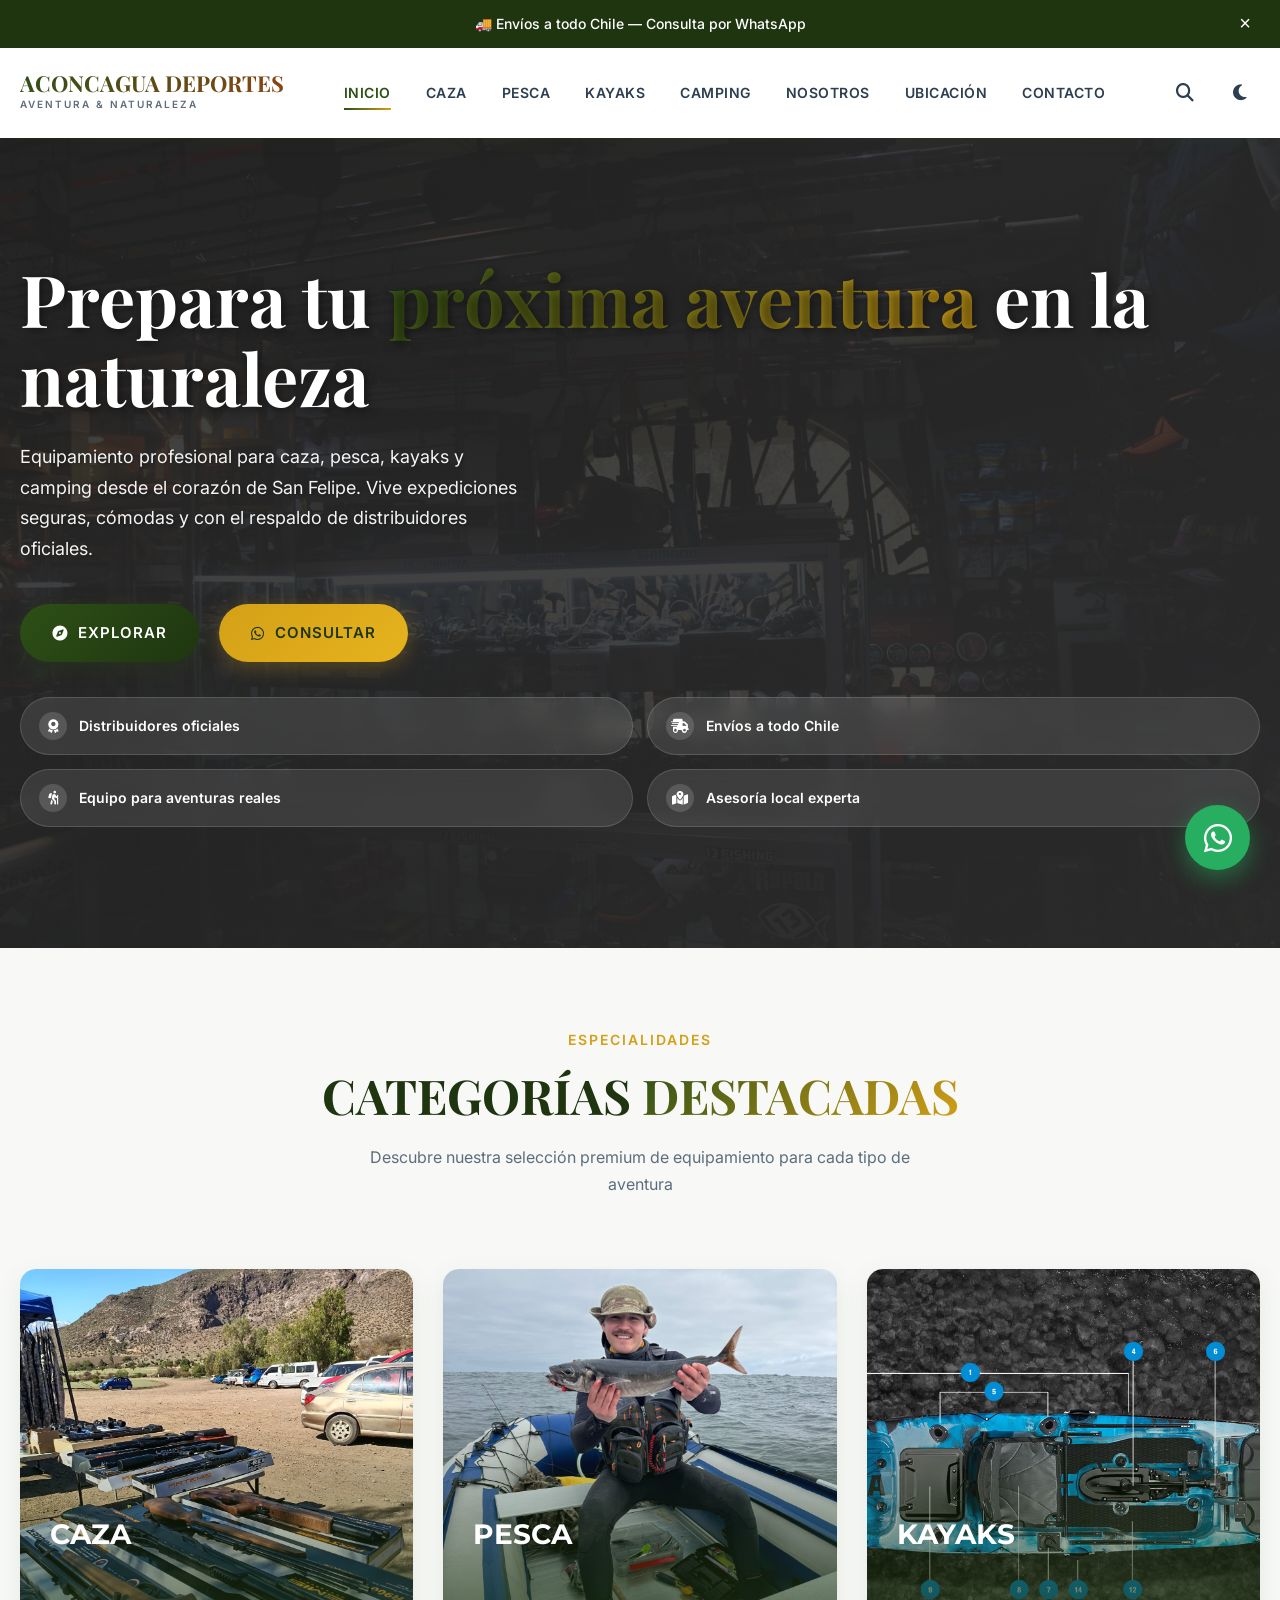
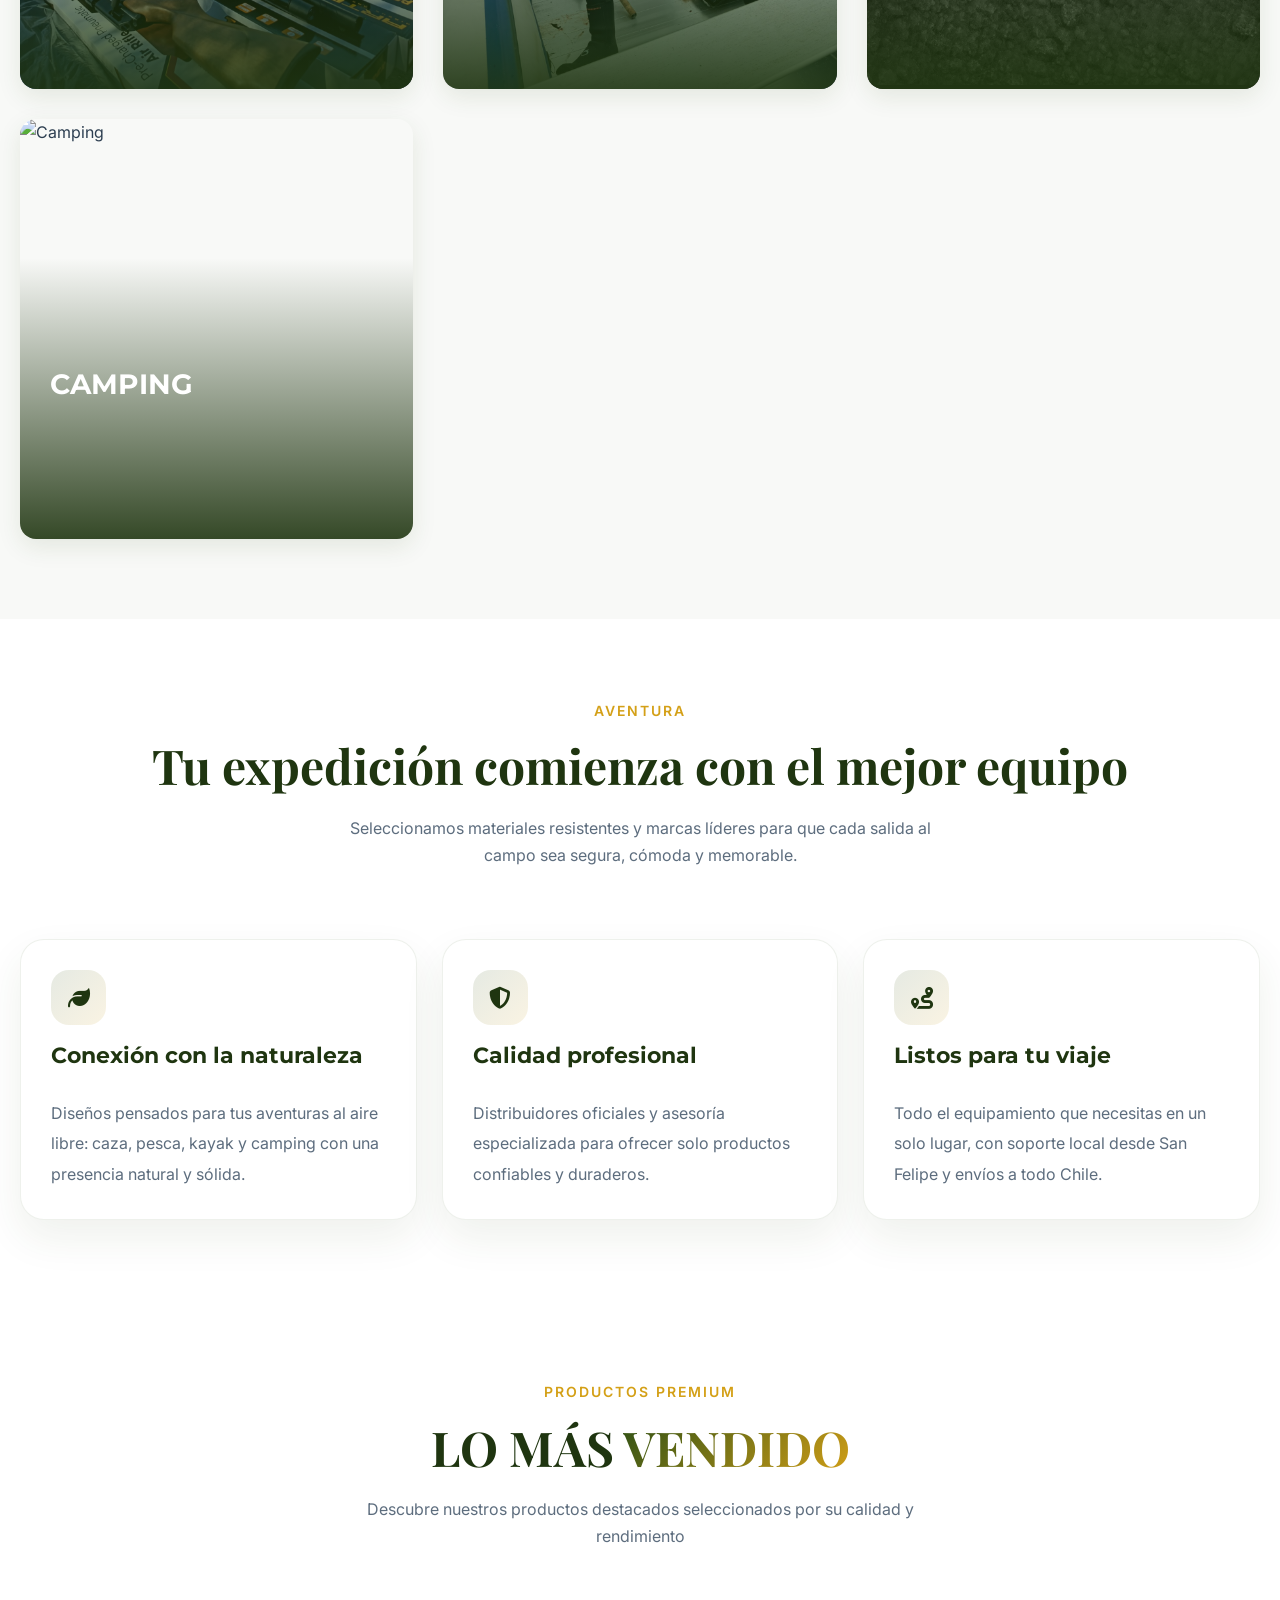
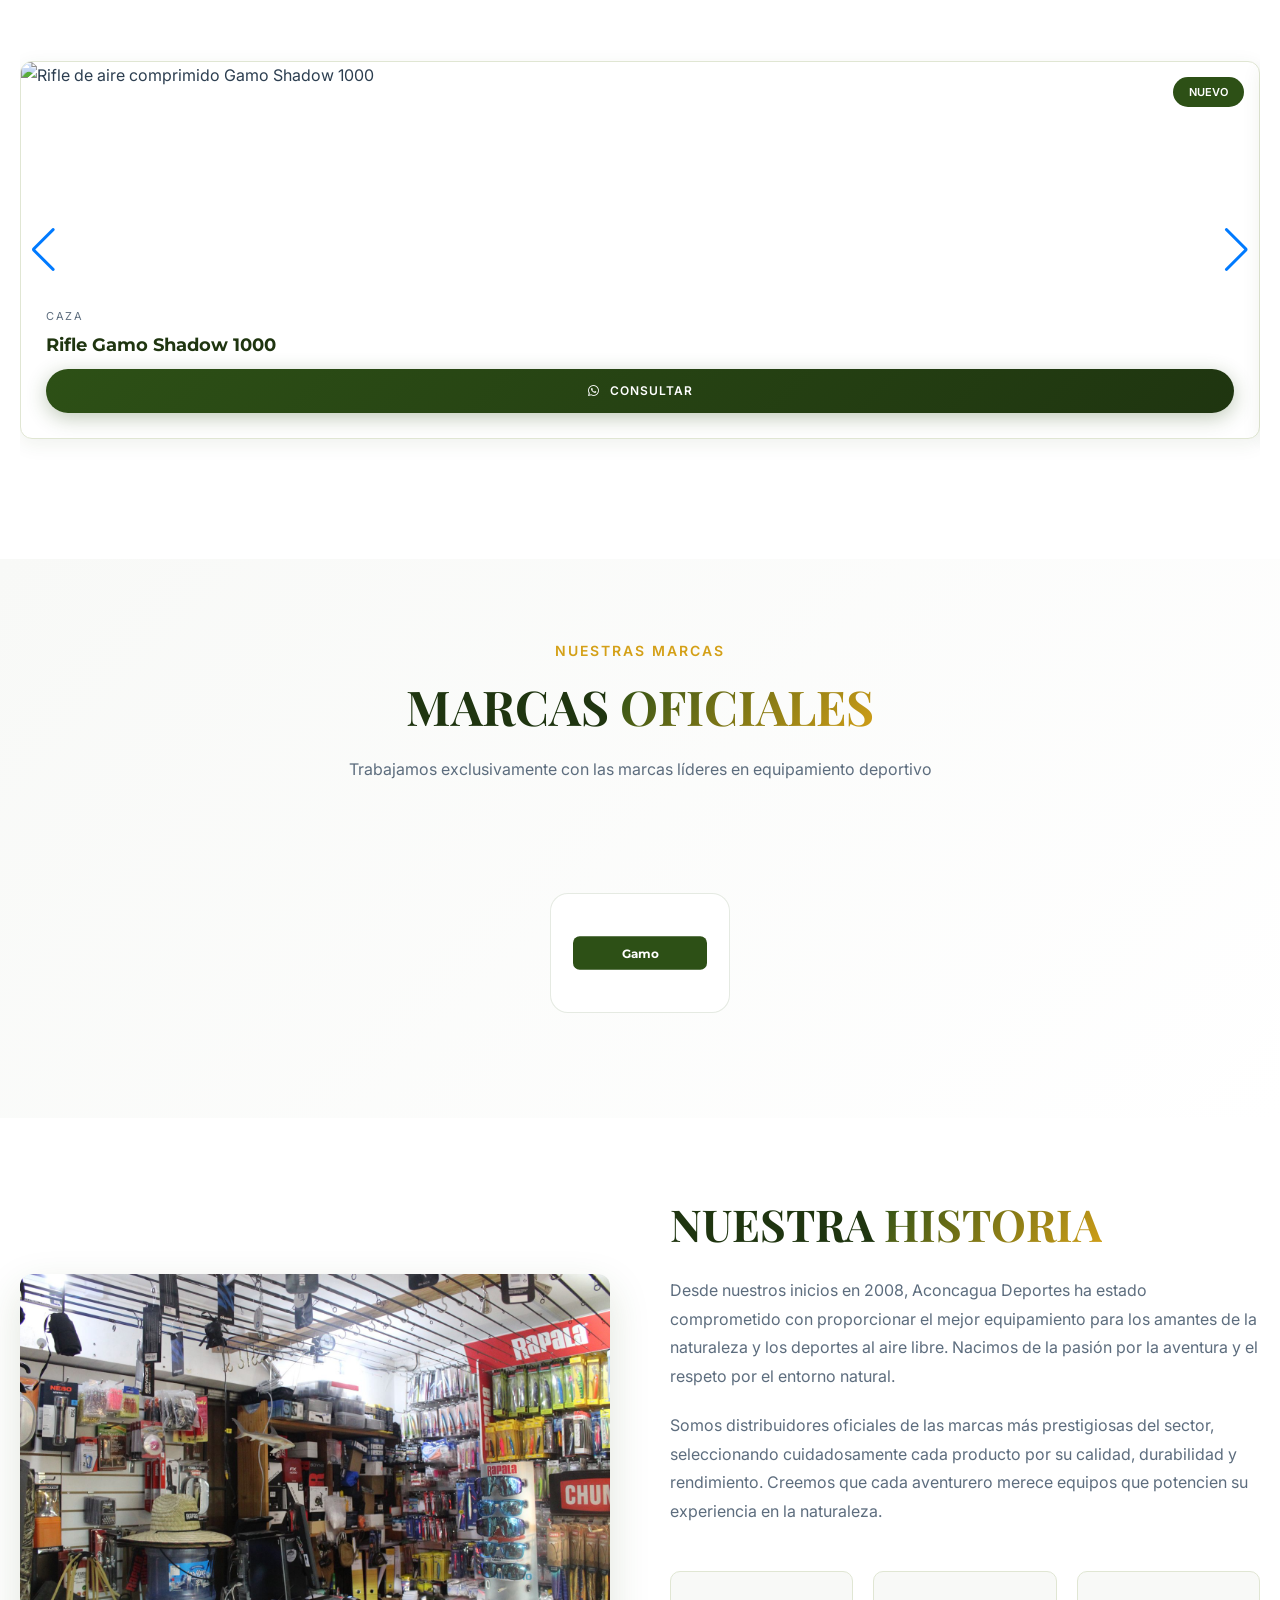
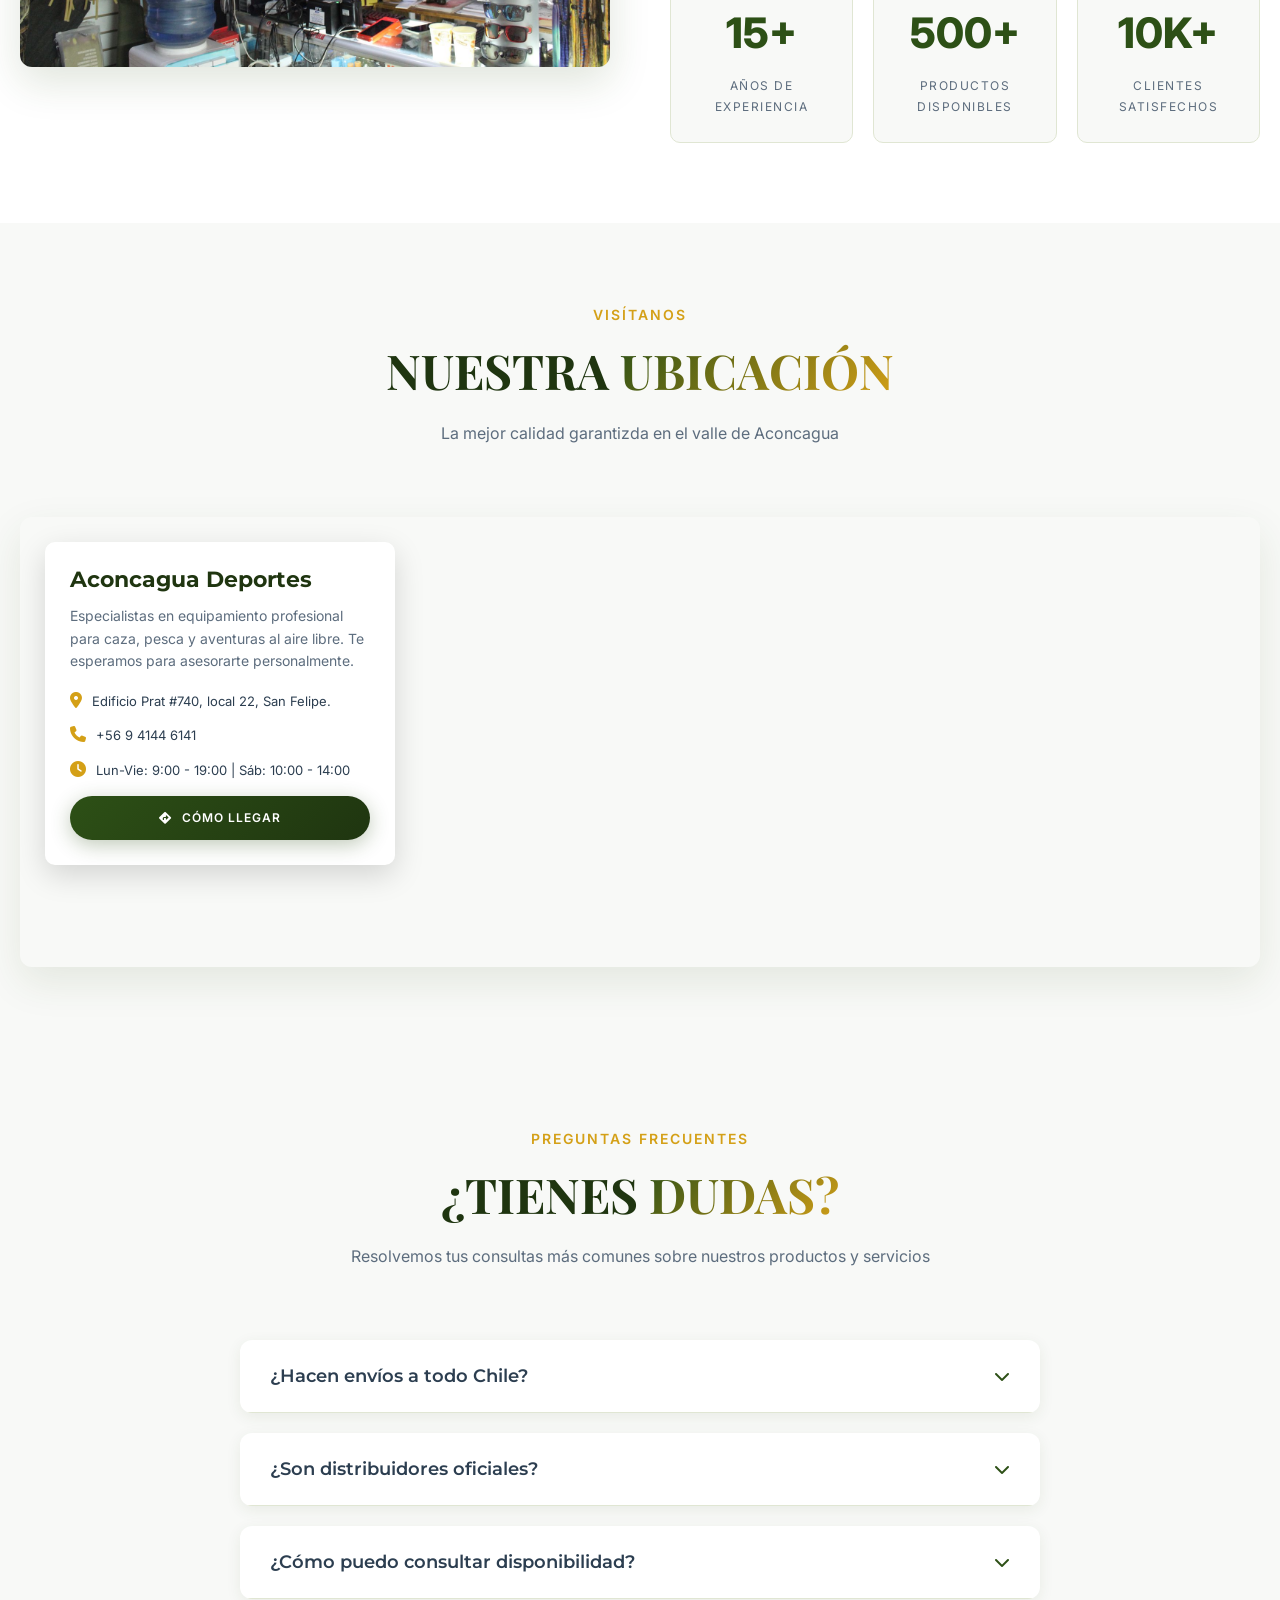
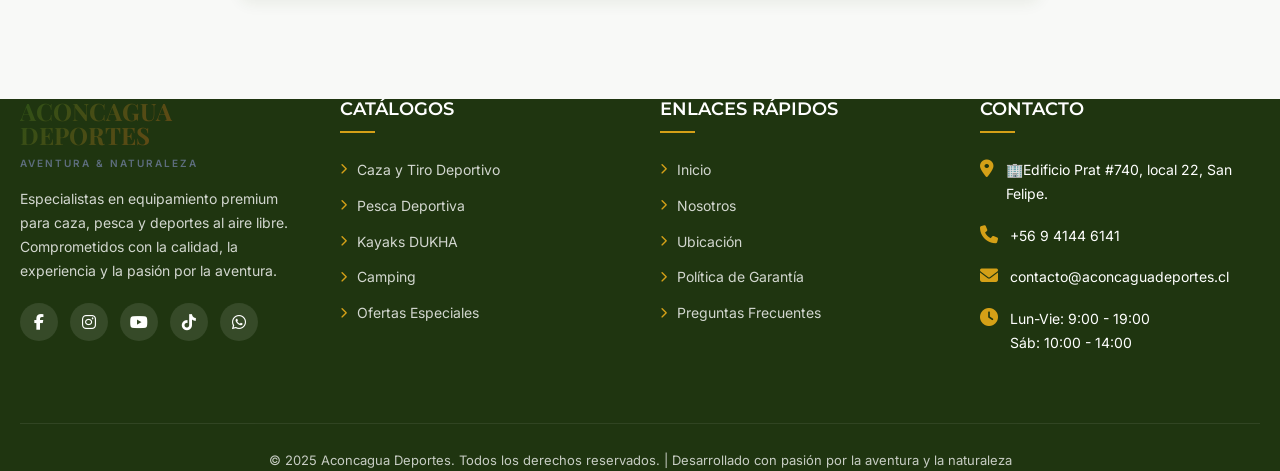
==== index.html @ ed30c917 "Clean snapshot after removing large files" ====
<!DOCTYPE html>
<html lang="es">
<head>
    <meta charset="UTF-8">
    <meta name="viewport" content="width=device-width, initial-scale=1.0">
    <title>Aconcagua Deportes - Equipamiento Profesional para Aventura y Naturaleza</title>
    
    <!-- Meta Description -->
    <meta name="description" content="Aconcagua Deportes — equipamiento profesional para caza, pesca, kayaks y camping en San Felipe, Chile. Distribuidores oficiales Gamo, Shimano, DUKHA. Edificio Prat #740, local 22.">
    
    <!-- Open Graph -->
    <meta property="og:title" content="Aconcagua Deportes - Equipamiento Profesional para Aventura y Naturaleza">
    <meta property="og:description" content="Aconcagua Deportes — equipamiento profesional para caza, pesca, kayaks y camping en San Felipe, Chile. Distribuidores oficiales Gamo, Shimano, DUKHA. Edificio Prat #740, local 22.">
    <meta property="og:type" content="website">
    <meta property="og:locale" content="es_CL">
    
    <!-- Twitter Card -->
    <meta name="twitter:card" content="summary_large_image">
    <meta name="twitter:title" content="Aconcagua Deportes - Equipamiento Profesional para Aventura y Naturaleza">
    <meta name="twitter:description" content="Aconcagua Deportes — equipamiento profesional para caza, pesca, kayaks y camping en San Felipe, Chile. Distribuidores oficiales Gamo, Shimano, DUKHA. Edificio Prat #740, local 22.">
    
    <!-- Canonical URL -->
    <link rel="canonical" href="https://aconcaguadeportes.cl/">
    
    <!-- Schema.org LocalBusiness -->
    <script type="application/ld+json">
    {
        "@context": "https://schema.org",
        "@type": "LocalBusiness",
        "name": "Aconcagua Deportes",
        "address": {
            "@type": "PostalAddress",
            "addressLocality": "San Felipe",
            "addressCountry": "Chile"
        },
        "telephone": "+56941446141",
        "openingHours": [
            "Mo-Fr 09:00-19:00",
            "Sa 10:00-14:00"
        ],
        "category": "Sporting Goods Store"
    }
    </script>
    
    <!-- Fuentes Google -->
    <link rel="preconnect" href="https://fonts.googleapis.com">
    <link rel="preconnect" href="https://fonts.gstatic.com" crossorigin>
    <link href="https://fonts.googleapis.com/css2?family=Montserrat:wght@300;400;500;600;700;800;900&family=Inter:wght@300;400;500;600;700&family=Playfair+Display:wght@400;500;600;700&display=swap" rel="stylesheet">
    
    <!-- Font Awesome -->
    <link rel="stylesheet" href="https://cdnjs.cloudflare.com/ajax/libs/font-awesome/6.4.0/css/all.min.css">
    
    <!-- Swiper CSS -->
    <link rel="stylesheet" href="https://cdn.jsdelivr.net/npm/swiper@10/swiper-bundle.min.css">
    
    <!-- AOS Animation -->
    <link rel="stylesheet" href="https://cdnjs.cloudflare.com/ajax/libs/aos/2.3.4/aos.css">
    
    <!-- SweetAlert2 -->
    <link rel="stylesheet" href="https://cdn.jsdelivr.net/npm/sweetalert2@11/dist/sweetalert2.min.css">
    
    <link rel="stylesheet" href="style.css">
    
    <!-- Preload hero image for LCP -->
    <link rel="preload" href="sobrenosotros.jpg" as="image">
</head>
<body>
    <!-- WhatsApp Float -->
    <a href="https://wa.me/56941446141?text=Hola,%20me%20interesa%20consultar%20sobre%20productos%20de%20Aconcagua%20Deportes" class="whatsapp-float" target="_blank" title="Contactar por WhatsApp">
        <i class="fab fa-whatsapp"></i>
    </a>

    <!-- Announcement Bar -->
    <div id="announcementBar" class="announcement-bar">
        <div class="container">
            <span>🚚 Envíos a todo Chile — Consulta por WhatsApp</span>
            <button id="closeAnnouncement" class="close-announcement">&times;</button>
        </div>
    </div>

    <!-- Main Header -->
    <header class="main-header" id="mainHeader">
        <div class="container main-header-content">
            <a href="index.html" class="logo-container">
                <div class="logo-text">
                    <div class="logo-main">ACONCAGUA DEPORTES</div>
                    <div class="logo-sub">AVENTURA & NATURALEZA</div>
                </div>
            </a>
            
            <nav class="main-nav" id="mainNav">
                <a href="index.html" class="nav-link active">Inicio</a>
                <a href="caza.html" class="nav-link">Caza</a>
                <a href="pesca.html" class="nav-link">Pesca</a>
                <a href="kayak.html" class="nav-link">Kayaks</a>
                <a href="camping.html" class="nav-link">Camping</a>
                <a href="#about" class="nav-link">Nosotros</a>
                <a href="#map" class="nav-link">Ubicación</a>
                <a href="#contact" class="nav-link">Contacto</a>
            </nav>
            
            <div class="header-actions">
                <button class="search-btn" title="Buscar">
                    <i class="fas fa-search"></i>
                </button>
                <button class="theme-toggle" id="themeToggle" title="Modo oscuro">
                    <i class="fas fa-moon"></i>
                </button>
                <button class="mobile-menu-btn" id="mobileMenuBtn" title="Menú">
                    <i class="fas fa-bars"></i>
                </button>
            </div>
        </div>
    </header>

    <!-- Hero Section -->
    <section class="hero-section">
        <div class="hero-background">
            <img src="sobrenosotros.jpg" alt="Aventura en la naturaleza" class="hero-bg-image" fetchpriority="high">
        </div>
        
        <div class="container hero-content">
            <h1 class="hero-title">Prepara tu <span class="text-gradient">próxima aventura</span> en la naturaleza</h1>
            <p class="hero-description">Equipamiento profesional para caza, pesca, kayaks y camping desde el corazón de San Felipe. Vive expediciones seguras, cómodas y con el respaldo de distribuidores oficiales.</p>
            <div class="hero-buttons">
                <a href="#categories" class="btn btn-primary">
                    <i class="fas fa-compass"></i> Explorar
                </a>
                <a href="https://wa.me/56941446141" class="btn btn-accent" target="_blank">
                    <i class="fab fa-whatsapp"></i> Consultar
                </a>
            </div>
            <div class="hero-badges">
                <div class="hero-badge"><i class="fas fa-award"></i> Distribuidores oficiales</div>
                <div class="hero-badge"><i class="fas fa-shipping-fast"></i> Envíos a todo Chile</div>
                <div class="hero-badge"><i class="fas fa-hiking"></i> Equipo para aventuras reales</div>
                <div class="hero-badge"><i class="fas fa-map-marked-alt"></i> Asesoría local experta</div>
            </div>
        </div>
    </section>

    <!-- Categories Section -->
    <section id="categories" class="categories-section section-padding">
        <div class="container">
            <div class="section-header" data-aos="fade-up">
                <div class="section-subtitle">ESPECIALIDADES</div>
                <h2 class="section-title">CATEGORÍAS <span class="text-gradient">DESTACADAS</span></h2>
                <p class="section-description">Descubre nuestra selección premium de equipamiento para cada tipo de aventura</p>
            </div>
            
            <div class="categories-grid">
                <div class="category-card" data-aos="fade-up" data-aos-delay="100">
                    <img src="caza deportiva.jpg" alt="Caza" class="category-image" loading="lazy">
                    <div class="category-overlay">
                        <div class="category-icon">
                            <i class="fas fa-bullseye"></i>
                        </div>
                        <h3 class="category-name">CAZA</h3>
                        <p class="category-description">Equipamiento profesional para caza deportiva y tiro. Rifles, pistolas, miras ópticas y accesorios de las mejores marcas.</p>
                        <a href="caza.html" class="category-link">
                            Ver Catálogo <i class="fas fa-arrow-right"></i>
                        </a>
                    </div>
                </div>
                
                <div class="category-card" data-aos="fade-up" data-aos-delay="200">
                    <img src="pesca deportiva.jpg" alt="Pesca" class="category-image" loading="lazy">
                    <div class="category-overlay">
                        <div class="category-icon">
                            <i class="fas fa-fish"></i>
                        </div>
                        <h3 class="category-name">PESCA</h3>
                        <p class="category-description">Todo para el pescador exigente. Cañas, reels, señuelos y accesorios de pesca deportiva y profesional.</p>
                        <a href="pesca.html" class="category-link">
                            Ver Catálogo <i class="fas fa-arrow-right"></i>
                        </a>
                    </div>
                </div>
                
                <div class="category-card" data-aos="fade-up" data-aos-delay="300">
                    <img src="kayak.png" alt="Kayaks" class="category-image" loading="lazy">
                    <div class="category-overlay">
                        <div class="category-icon">
                            <i class="fas fa-ship"></i>
                        </div>
                        <h3 class="category-name">KAYAKS</h3>
                        <p class="category-description">Kayaks DUKHA indestructibles para pesca, recreación y aventura. La mejor calidad en embarcaciones deportivas.</p>
                        <a href="kayak.html" class="category-link">
                            Ver Catálogo <i class="fas fa-arrow-right"></i>
                        </a>
                    </div>
                </div>
                
                <div class="category-card" data-aos="fade-up" data-aos-delay="400">
                    <img src="camping.jpg" alt="Camping" class="category-image" loading="lazy">
                    <div class="category-overlay">
                        <div class="category-icon">
                            <i class="fas fa-campground"></i>
                        </div>
                        <h3 class="category-name">CAMPING</h3>
                        <p class="category-description">Equipamiento completo para camping y outdoor. Tiendas, sacos de dormir, cocinas y accesorios para aventuras inolvidables.</p>
                        <a href="camping.html" class="category-link">
                            Ver Catálogo <i class="fas fa-arrow-right"></i>
                        </a>
                    </div>
                </div>
            </div>
        </div>
    </section>

    <!-- Experience Section -->
    <section class="experience-section section-padding">
        <div class="container">
            <div class="section-header" data-aos="fade-up">
                <div class="section-subtitle">AVENTURA</div>
                <h2 class="section-title">Tu expedición comienza con el mejor equipo</h2>
                <p class="section-description">Seleccionamos materiales resistentes y marcas líderes para que cada salida al campo sea segura, cómoda y memorable.</p>
            </div>
            <div class="feature-cards">
                <div class="feature-card" data-aos="fade-up" data-aos-delay="100">
                    <div class="feature-icon"><i class="fas fa-leaf"></i></div>
                    <h3>Conexión con la naturaleza</h3>
                    <p>Diseños pensados para tus aventuras al aire libre: caza, pesca, kayak y camping con una presencia natural y sólida.</p>
                </div>
                <div class="feature-card" data-aos="fade-up" data-aos-delay="200">
                    <div class="feature-icon"><i class="fas fa-shield-alt"></i></div>
                    <h3>Calidad profesional</h3>
                    <p>Distribuidores oficiales y asesoría especializada para ofrecer solo productos confiables y duraderos.</p>
                </div>
                <div class="feature-card" data-aos="fade-up" data-aos-delay="300">
                    <div class="feature-icon"><i class="fas fa-route"></i></div>
                    <h3>Listos para tu viaje</h3>
                    <p>Todo el equipamiento que necesitas en un solo lugar, con soporte local desde San Felipe y envíos a todo Chile.</p>
                </div>
            </div>
        </div>
    </section>

    <!-- Featured Products -->
    <section class="featured-section section-padding">
        <div class="container">
            <div class="section-header" data-aos="fade-up">
                <div class="section-subtitle">PRODUCTOS PREMIUM</div>
                <h2 class="section-title">LO MÁS <span class="text-gradient">VENDIDO</span></h2>
                <p class="section-description">Descubre nuestros productos destacados seleccionados por su calidad y rendimiento</p>
            </div>
            
            <div class="swiper-container" data-aos="fade-up">
                <div class="swiper featured-swiper">
                    <div class="swiper-wrapper">
                        <div class="swiper-slide">
                            <div class="product-card">
                                <div class="product-image">
                                    <span class="product-badge new">NUEVO</span>
                                    <img src="https://http2.mlstatic.com/D_NQ_NP_2X_605437-MLA95193772254_102025-F.webp" alt="Rifle de aire comprimido Gamo Shadow 1000" loading="lazy">
                                </div>
                                <div class="product-info">
                                    <div class="product-category">CAZA</div>
                                    <h3 class="product-name">Rifle Gamo Shadow 1000</h3>
                                    
                                    <div class="product-actions">
                                        <a href="https://wa.me/56941446141?text=Hola,%20me%20interesa%20el%20Rifle%20Gamo%20Shadow%201000" class="btn btn-primary btn-view" target="_blank">
                                            <i class="fab fa-whatsapp"></i> Consultar
                                        </a>
                                    </div>
                                </div>
                            </div>
                        </div>
                        
                        <div class="swiper-slide">
                            <div class="product-card">
                                <div class="product-image">
                                    <span class="product-badge sale">OFERTA</span>
                                    <img src="https://http2.mlstatic.com/D_NQ_NP_899029-MLU73040549538_112023-O.webp" alt="Caña de pescar Shimano Stimula 8.6 pies" loading="lazy">
                                </div>
                                <div class="product-info">
                                    <div class="product-category">PESCA</div>
                                    <h3 class="product-name">Caña Shimano Stimula 8'6"</h3>
                                    <div class="product-price">
                                        
                                    </div>
                                    <div class="product-actions">
                                        <a href="https://wa.me/56941446141?text=Hola,%20me%20interesa%20la%20Caña%20Shimano%20Stimula" class="btn btn-primary btn-view" target="_blank">
                                            <i class="fab fa-whatsapp"></i> Consultar
                                        </a>
                                    </div>
                                </div>
                            </div>
                        </div>
                        
                        <div class="swiper-slide">
                            <div class="product-card">
                                <div class="product-image">
                                    <span class="product-badge">POPULAR</span>
                                    <img src="https://http2.mlstatic.com/D_NQ_NP_734834-MLC70807386221_072023-O.webp" alt="Kayak DUKHA Serra 10" loading="lazy">
                                </div>
                                <div class="product-info">
                                    <div class="product-category">KAYAKS</div>
                                    <h3 class="product-name">Kayak DUKHA Serra 10</h3>
                                   
                                    <div class="product-actions">
                                        <a href="https://wa.me/56941446141?text=Hola,%20me%20interesa%20el%20Kayak%20DUKHA%20Serra%2010" class="btn btn-primary btn-view" target="_blank">
                                            <i class="fab fa-whatsapp"></i> Consultar
                                        </a>
                                    </div>
                                </div>
                            </div>
                        </div>
                        
                        <div class="swiper-slide">
                            <div class="product-card">
                                <div class="product-image">
                                    <span class="product-badge new">NUEVO</span>
                                    <img src="https://http2.mlstatic.com/D_NQ_NP_917626-MLC74079548719_012024-O-miras-telescopicas-profesionales-caza-mira-telescopica-4x32.webp" alt="Mira telescópica K25 4x32 para caza" loading="lazy">
                                </div>
                                <div class="product-info">
                                    <div class="product-category">CAZA</div>
                                    <h3 class="product-name">Mira Telescópica K25 4x32</h3>
                                  
                                    <div class="product-actions">
                                        <a href="https://wa.me/56941446141?text=Hola,%20me%20interesa%20la%20Mira%20Telescópica%20K25" class="btn btn-primary btn-view" target="_blank">
                                            <i class="fab fa-whatsapp"></i> Consultar
                                        </a>
                                    </div>
                                </div>
                            </div>
                        </div>
                        
                        <div class="swiper-slide">
                            <div class="product-card">
                                <div class="product-image">
                                    <span class="product-badge">POPULAR</span>
                                    <img src="https://cdnx.jumpseller.com/pescaaventura/image/56963370/resize/1200/1200?1731428063" alt="Carrete de pescar Shimano Stradic 4000 FL" loading="lazy">
                                </div>
                                <div class="product-info">
                                    <div class="product-category">PESCA</div>
                                    <h3 class="product-name">Reel Shimano Stradic 4000 FL</h3>
                                   
                                    <div class="product-actions">
                                        <a href="https://wa.me/56941446141?text=Hola,%20me%20interesa%20el%20Reel%20Shimano%20Stradic" class="btn btn-primary btn-view" target="_blank">
                                            <i class="fab fa-whatsapp"></i> Consultar
                                        </a>
                                    </div>
                                </div>
                            </div>
                        </div>
                    </div>
                    
                    <div class="swiper-button-next"></div>
                    <div class="swiper-button-prev"></div>
                </div>
            </div>
        </div>
    </section>

    <!-- Brands Section -->
    <section class="brands-section section-padding">
        <div class="container">
            <div class="section-header" data-aos="fade-up">
                <div class="section-subtitle">NUESTRAS MARCAS</div>
                <h2 class="section-title">MARCAS <span class="text-gradient">OFICIALES</span></h2>
                <p class="section-description">Trabajamos exclusivamente con las marcas líderes en equipamiento deportivo</p>
            </div>
            
            <div class="brands-carousel swiper brands-swiper" data-aos="fade-up" data-aos-delay="100">
                <div class="swiper-wrapper">
                    <div class="swiper-slide">
                        <div class="brand-card">
                            <svg width="160" height="40" viewBox="0 0 160 40" xmlns="http://www.w3.org/2000/svg" role="img" aria-labelledby="gamoLogoTitle">
                                <title id="gamoLogoTitle">Gamo</title>
                                <rect width="160" height="40" rx="8" fill="#2d5016"/>
                                <text x="50%" y="55%" dominant-baseline="middle" text-anchor="middle" fill="#ffffff" font-family="Montserrat, sans-serif" font-size="14" font-weight="700">Gamo</text>
                            </svg>
                        </div>
                    </div>
                    <div class="swiper-slide">
                        <div class="brand-card">
                            <svg width="160" height="40" viewBox="0 0 160 40" xmlns="http://www.w3.org/2000/svg" role="img" aria-labelledby="shimanoLogoTitle">
                                <title id="shimanoLogoTitle">Shimano</title>
                                <rect width="160" height="40" rx="8" fill="#2d5016"/>
                                <text x="50%" y="55%" dominant-baseline="middle" text-anchor="middle" fill="#ffffff" font-family="Montserrat, sans-serif" font-size="13" font-weight="700">Shimano</text>
                            </svg>
                        </div>
                    </div>
                    <div class="swiper-slide">
                        <div class="brand-card">
                            <svg width="160" height="40" viewBox="0 0 160 40" xmlns="http://www.w3.org/2000/svg" role="img" aria-labelledby="daiwaLogoTitle">
                                <title id="daiwaLogoTitle">Daiwa</title>
                                <rect width="160" height="40" rx="8" fill="#2d5016"/>
                                <text x="50%" y="55%" dominant-baseline="middle" text-anchor="middle" fill="#ffffff" font-family="Montserrat, sans-serif" font-size="14" font-weight="700">Daiwa</text>
                            </svg>
                        </div>
                    </div>
                    <div class="swiper-slide">
                        <div class="brand-card">
                            <svg width="160" height="40" viewBox="0 0 160 40" xmlns="http://www.w3.org/2000/svg" role="img" aria-labelledby="dukhaLogoTitle">
                                <title id="dukhaLogoTitle">DUKHA</title>
                                <rect width="160" height="40" rx="8" fill="#2d5016"/>
                                <text x="50%" y="55%" dominant-baseline="middle" text-anchor="middle" fill="#ffffff" font-family="Montserrat, sans-serif" font-size="14" font-weight="700">DUKHA</text>
                            </svg>
                        </div>
                    </div>
                    <div class="swiper-slide">
                        <div class="brand-card">
                            <svg width="160" height="40" viewBox="0 0 160 40" xmlns="http://www.w3.org/2000/svg" role="img" aria-labelledby="umarexLogoTitle">
                                <title id="umarexLogoTitle">Umarex</title>
                                <rect width="160" height="40" rx="8" fill="#2d5016"/>
                                <text x="50%" y="55%" dominant-baseline="middle" text-anchor="middle" fill="#ffffff" font-family="Montserrat, sans-serif" font-size="14" font-weight="700">Umarex</text>
                            </svg>
                        </div>
                    </div>
                    <div class="swiper-slide">
                        <div class="brand-card">
                            <svg width="160" height="40" viewBox="0 0 160 40" xmlns="http://www.w3.org/2000/svg" role="img" aria-labelledby="rapalaLogoTitle">
                                <title id="rapalaLogoTitle">Rapala</title>
                                <rect width="160" height="40" rx="8" fill="#2d5016"/>
                                <text x="50%" y="55%" dominant-baseline="middle" text-anchor="middle" fill="#ffffff" font-family="Montserrat, sans-serif" font-size="13" font-weight="700">Rapala</text>
                            </svg>
                        </div>
                    </div>
                    <div class="swiper-slide">
                        <div class="brand-card">
                            <svg width="160" height="40" viewBox="0 0 160 40" xmlns="http://www.w3.org/2000/svg" role="img" aria-labelledby="abuGarciaLogoTitle">
                                <title id="abuGarciaLogoTitle">Abu Garcia</title>
                                <rect width="160" height="40" rx="8" fill="#2d5016"/>
                                <text x="50%" y="55%" dominant-baseline="middle" text-anchor="middle" fill="#ffffff" font-family="Montserrat, sans-serif" font-size="12" font-weight="700">Abu Garcia</text>
                            </svg>
                        </div>
                    </div>
                </div>
                <div class="swiper-pagination"></div>
            </div>
        </div>
    </section>

    <!-- About Section -->
    <section id="about" class="about-section section-padding">
        <div class="container">
            <div class="about-content">
                <div class="about-image" data-aos="fade-right">
                    <img src="sobrenosotros2.jpg" alt="Sobre Aconcagua Deportes" loading="lazy">
                </div>
                <div class="about-text" data-aos="fade-left">
                    <h2>NUESTRA <span class="text-gradient">HISTORIA</span></h2>
                    <p>Desde nuestros inicios en 2008, Aconcagua Deportes ha estado comprometido con proporcionar el mejor equipamiento para los amantes de la naturaleza y los deportes al aire libre. Nacimos de la pasión por la aventura y el respeto por el entorno natural.</p>
                    <p>Somos distribuidores oficiales de las marcas más prestigiosas del sector, seleccionando cuidadosamente cada producto por su calidad, durabilidad y rendimiento. Creemos que cada aventurero merece equipos que potencien su experiencia en la naturaleza.</p>
                    
                    <div class="stats-grid">
                        <div class="stat-item-about" data-aos="fade-up" data-aos-delay="100">
                            <span class="stat-number-about">15+</span>
                            <div class="stat-label-about">Años de Experiencia</div>
                        </div>
                        <div class="stat-item-about" data-aos="fade-up" data-aos-delay="200">
                            <span class="stat-number-about">500+</span>
                            <div class="stat-label-about">Productos Disponibles</div>
                        </div>
                        <div class="stat-item-about" data-aos="fade-up" data-aos-delay="300">
                            <span class="stat-number-about">10K+</span>
                            <div class="stat-label-about">Clientes Satisfechos</div>
                        </div>
                    </div>
                </div>
            </div>
        </div>
    </section>

    <!-- Mapa Section -->
    <section id="map" class="map-section section-padding">
        <div class="container">
            <div class="section-header" data-aos="fade-up">
                <div class="section-subtitle">VISÍTANOS</div>
                <h2 class="section-title">NUESTRA <span class="text-gradient">UBICACIÓN</span></h2>
                <p class="section-description">La mejor calidad garantizda en el valle de Aconcagua</p>
            </div>
            
            <div class="map-container" data-aos="fade-up">
                <iframe 
                    src="https://www.google.com/maps/embed?pb=!1m18!1m12!1m3!1d3314.183179429044!2d-70.7244478245344!3d-33.83601207334547!2m3!1f0!2f0!3f0!3m2!1i1024!2i768!4f13.1!3m3!1m2!1s0x966226fa7ffb0f0b%3A0xf9ae176bbf10b828!2sEdificio%20Prat%20740%2C%20San%20Felipe%2C%20Valpara%C3%ADso%2C%20Chile!5e0!3m2!1ses!2sus!4v1712345678901!5m2!1ses!2sus" 
                    width="100%" 
                    height="450" 
                    style="border:0;" 
                    allowfullscreen="" 
                    loading="lazy" 
                    referrerpolicy="no-referrer-when-downgrade">
                </iframe>
                <div class="map-overlay">
                    <div class="map-info">
                        <h3>Aconcagua Deportes</h3>
                        <p>Especialistas en equipamiento profesional para caza, pesca y aventuras al aire libre. Te esperamos para asesorarte personalmente.</p>
                        <ul class="map-contact-info">
                            <li>
                                <i class="fas fa-map-marker-alt"></i>
                                <span>Edificio Prat #740, local 22, San Felipe.</span>
                            </li>
                            <li>
                                <i class="fas fa-phone"></i>
                                <span>+56 9 4144 6141</span>
                            </li>
                            <li>
                                <i class="fas fa-clock"></i>
                                <span>Lun-Vie: 9:00 - 19:00 | Sáb: 10:00 - 14:00</span>
                            </li>
                        </ul>
                        <a 
    href="https://www.google.com/maps?q=Edificio+Prat+740,+San+Felipe,+Chile" 
    class="btn btn-primary map-directions-btn" 
    target="_blank">
    <i class="fas fa-directions"></i> Cómo llegar
</a>
                    </div>
                </div>
            </div>
        </div>
    </section>

    <!-- FAQ Section -->
    <section id="faq" class="faq-section section-padding">
        <div class="container">
            <div class="section-header" data-aos="fade-up">
                <div class="section-subtitle">PREGUNTAS FRECUENTES</div>
                <h2 class="section-title">¿TIENES <span class="text-gradient">DUDAS?</span></h2>
                <p class="section-description">Resolvemos tus consultas más comunes sobre nuestros productos y servicios</p>
            </div>
            
            <div class="faq-container" data-aos="fade-up" data-aos-delay="100">
                <div class="faq-item">
                    <button class="faq-question">
                        ¿Hacen envíos a todo Chile? <i class="fas fa-chevron-down"></i>
                    </button>
                    <div class="faq-answer">
                        <p>Sí, realizamos envíos a todo el territorio chileno. Utilizamos servicios de courier confiables como Starken, Chilexpress y Correos de Chile. Los tiempos de entrega varían según la ubicación: Región Metropolitana 1-2 días, otras regiones 3-5 días hábiles.</p>
                    </div>
                </div>
                

                
                <div class="faq-item">
                    <button class="faq-question">
                        ¿Son distribuidores oficiales? <i class="fas fa-chevron-down"></i>
                    </button>
                    <div class="faq-answer">
                        <p>Sí, somos distribuidores oficiales de las marcas Gamo, Shimano, Daiwa, DUKHA, Umarex, Rapala y Abu Garcia. Esto nos permite ofrecer productos originales con precios competitivos y asesoramiento experto.</p>
                    </div>
                </div>
                
                <div class="faq-item">
                    <button class="faq-question">
                        ¿Cómo puedo consultar disponibilidad? <i class="fas fa-chevron-down"></i>
                    </button>
                    <div class="faq-answer">
                        <p>Puedes consultar stock y disponibilidad contactándonos por WhatsApp al +56 9 4144 6141, llamando a nuestra tienda o visitándonos personalmente en Edificio Prat #740, local 22, San Felipe. Nuestro equipo te asesorará en tiempo real.</p>
                    </div>
                </div>
            </div>
        </div>
    </section>

    <!-- Footer -->
    <footer class="footer" id="contact">
        <div class="container section-padding">
            <div class="footer-content">
                <div class="footer-column">
                    <div class="footer-logo">
                        <div class="logo-main">ACONCAGUA DEPORTES</div>
                        <div class="logo-sub">AVENTURA & NATURALEZA</div>
                    </div>
                    <p class="footer-description">Especialistas en equipamiento premium para caza, pesca y deportes al aire libre. Comprometidos con la calidad, la experiencia y la pasión por la aventura.</p>
                    <div class="social-links">
                        <a href="#" title="Facebook"><i class="fab fa-facebook-f"></i></a>
                        <a href="#" title="Instagram"><i class="fab fa-instagram"></i></a>
                        <a href="#" title="YouTube"><i class="fab fa-youtube"></i></a>
                        <a href="#" title="TikTok"><i class="fab fa-tiktok"></i></a>
                        <a href="#" title="WhatsApp"><i class="fab fa-whatsapp"></i></a>
                    </div>
                </div>
                
                <div class="footer-column">
                    <h3 class="footer-title">CATÁLOGOS</h3>
                    <ul class="footer-links">
                        <li><a href="caza.html"><i class="fas fa-chevron-right"></i> Caza y Tiro Deportivo</a></li>
                        <li><a href="pesca.html"><i class="fas fa-chevron-right"></i> Pesca Deportiva</a></li>
                        <li><a href="kayak.html"><i class="fas fa-chevron-right"></i> Kayaks DUKHA</a></li>
                        <li><a href="camping.html"><i class="fas fa-chevron-right"></i> Camping</a></li>
                        <li><a href="#"><i class="fas fa-chevron-right"></i> Ofertas Especiales</a></li>
                    </ul>
                </div>
                
                <div class="footer-column">
                    <h3 class="footer-title">ENLACES RÁPIDOS</h3>
                    <ul class="footer-links">
                        <li><a href="index.html"><i class="fas fa-chevron-right"></i> Inicio</a></li>
                        <li><a href="#about"><i class="fas fa-chevron-right"></i> Nosotros</a></li>
                        <li><a href="#map"><i class="fas fa-chevron-right"></i> Ubicación</a></li>
                        <li><a href="#"><i class="fas fa-chevron-right"></i> Política de Garantía</a></li>
                        <li><a href="#faq"><i class="fas fa-chevron-right"></i> Preguntas Frecuentes</a></li>
                    </ul>
                </div>
                
                <div class="footer-column">
                    <h3 class="footer-title">CONTACTO</h3>
                    <ul class="contact-info-footer">
                        <li>
                            <i class="fas fa-map-marker-alt"></i>
                            <span>🏢Edificio Prat #740, local 22, San Felipe.</span>
                        </li>
                        <li>
                            <i class="fas fa-phone"></i>
                            <span>+56 9 4144 6141</span>
                        </li>
                        <li>
                            <i class="fas fa-envelope"></i>
                            <span>contacto@aconcaguadeportes.cl</span>
                        </li>
                        <li>
                            <i class="fas fa-clock"></i>
                            <span>Lun-Vie: 9:00 - 19:00<br>Sáb: 10:00 - 14:00</span>
                        </li>
                    </ul>
                </div>
            </div>
            
            <div class="footer-bottom">
                <p>&copy; 2025 Aconcagua Deportes. Todos los derechos reservados. | Desarrollado con pasión por la aventura y la naturaleza</p>
            </div>
        </div>
    </footer>

    <!-- Scripts -->
    <script src="https://cdn.jsdelivr.net/npm/swiper@10/swiper-bundle.min.js"></script>
    <script src="https://cdnjs.cloudflare.com/ajax/libs/aos/2.3.4/aos.js"></script>
    <script src="https://cdn.jsdelivr.net/npm/sweetalert2@11/dist/sweetalert2.all.min.js"></script>
    
    <script>
        // ============================================
        // TEMA OSCURO / CLARO
        // ============================================
        const themeToggle = document.getElementById('themeToggle');
        const htmlElement = document.documentElement;

        // Verificar preferencia guardada
        const savedTheme = localStorage.getItem('theme');
        if (savedTheme === 'dark') {
            htmlElement.classList.add('dark-mode');
            updateThemeIcon();
        } else if (savedTheme === 'light') {
            htmlElement.classList.remove('dark-mode');
            updateThemeIcon();
        } else if (window.matchMedia('(prefers-color-scheme: dark)').matches) {
            htmlElement.classList.add('dark-mode');
            updateThemeIcon();
        }

        // Toggle al hacer clic
        themeToggle.addEventListener('click', () => {
            htmlElement.classList.toggle('dark-mode');
            const isDark = htmlElement.classList.contains('dark-mode');
            localStorage.setItem('theme', isDark ? 'dark' : 'light');
            updateThemeIcon();
        });

        function updateThemeIcon() {
            const icon = themeToggle.querySelector('i');
            if (htmlElement.classList.contains('dark-mode')) {
                icon.classList.remove('fa-moon');
                icon.classList.add('fa-sun');
                themeToggle.title = 'Modo claro';
            } else {
                icon.classList.remove('fa-sun');
                icon.classList.add('fa-moon');
                themeToggle.title = 'Modo oscuro';
            }
        }

        // ============================================
        // INICIALIZAR AOS
        // ============================================
        AOS.init({
            duration: 600,
            once: true,
            offset: 100
        });

        // ============================================
        // INICIALIZAR SWIPER
        // ============================================
        const featuredSwiper = new Swiper('.featured-swiper', {
            slidesPerView: 1,
            spaceBetween: 30,
            loop: true,
            autoplay: {
                delay: 5000,
                disableOnInteraction: false,
            },
            navigation: {
                nextEl: '.swiper-button-next',
                prevEl: '.swiper-button-prev',
            },
            breakpoints: {
                768: {
                    slidesPerView: 2,
                },
                992: {
                    slidesPerView: 3,
                }
            }
        });

        const brandSwiper = new Swiper('.brands-swiper', {
            slidesPerView: 1,
            spaceBetween: 20,
            loop: true,
            autoplay: {
                delay: 2800,
                disableOnInteraction: false,
            },
            pagination: {
                el: '.brands-swiper .swiper-pagination',
                clickable: true,
            },
            breakpoints: {
                640: { slidesPerView: 2 },
                900: { slidesPerView: 3 },
                1200: { slidesPerView: 4 },
            }
        });

        // ============================================
        // HEADER SCROLL EFFECT
        // ============================================
        const header = document.getElementById('mainHeader');
        window.addEventListener('scroll', () => {
            if (window.scrollY > 100) {
                header.classList.add('scrolled');
            } else {
                header.classList.remove('scrolled');
            }
        });

        // ============================================
        // MENÚ MÓVIL
        // ============================================
        const mobileMenuBtn = document.getElementById('mobileMenuBtn');
        const mainNav = document.getElementById('mainNav');
        
        mobileMenuBtn.addEventListener('click', () => {
            mainNav.classList.toggle('active');
            mobileMenuBtn.innerHTML = mainNav.classList.contains('active') 
                ? '<i class="fas fa-times"></i>' 
                : '<i class="fas fa-bars"></i>';
        });

        // Cerrar menú al hacer clic fuera
        document.addEventListener('click', (e) => {
            if (!mainNav.contains(e.target) && !mobileMenuBtn.contains(e.target)) {
                mainNav.classList.remove('active');
                mobileMenuBtn.innerHTML = '<i class="fas fa-bars"></i>';
            }
        });

        // ============================================
        // SCROLL SUAVE EN ANCLAS
        // ============================================
        document.querySelectorAll('a[href^="#"]').forEach(anchor => {
            anchor.addEventListener('click', function (e) {
                e.preventDefault();
                
                const targetId = this.getAttribute('href');
                if(targetId === '#') return;
                
                const targetElement = document.querySelector(targetId);
                if(targetElement) {
                    mainNav.classList.remove('active');
                    mobileMenuBtn.innerHTML = '<i class="fas fa-bars"></i>';
                    
                    window.scrollTo({
                        top: targetElement.offsetTop - 90,
                        behavior: 'smooth'
                    });
                }
            });
        });

        // ============================================
        // BÚSQUEDA
        // ============================================
        const searchData = [
            { name: 'Rifle Gamo Shadow 1000', category: 'Caza', page: 'caza.html' },
            { name: 'Mira Telescópica K25 4x32', category: 'Caza', page: 'caza.html' },
            { name: 'Caña Shimano Stimula 8\'6"', category: 'Pesca', page: 'pesca.html' },
            { name: 'Reel Shimano Stradic 4000 FL', category: 'Pesca', page: 'pesca.html' },
            { name: 'Kayak DUKHA Serra 10', category: 'Kayaks', page: 'kayak.html' },
            { name: 'Carpa The North Face 4 Personas', category: 'Camping', page: 'camping.html' },
            { name: 'Saco de Dormir North Face -5°C', category: 'Camping', page: 'camping.html' },
            { name: 'Caña Daiwa Aird-X 7\'0" Baitcasting', category: 'Pesca', page: 'pesca.html' },
            { name: 'Reel Daiwa BG 5000', category: 'Pesca', page: 'pesca.html' },
            { name: 'Pistola Umarex Beretta PX4', category: 'Caza', page: 'caza.html' },
            { name: 'Señuelo Rapala Original Floater F11', category: 'Pesca', page: 'pesca.html' }
        ];
        const categoryPages = [
            { term: 'caza', page: 'caza.html' },
            { term: 'pesca', page: 'pesca.html' },
            { term: 'kayak', page: 'kayak.html' },
            { term: 'camping', page: 'camping.html' }
        ];

        const searchBtn = document.querySelector('.search-btn');
        searchBtn.addEventListener('click', () => {
            Swal.fire({
                title: 'Buscar Productos',
                input: 'text',
                inputPlaceholder: 'Escribe lo que buscas...',
                showCancelButton: true,
                confirmButtonText: 'Buscar',
                confirmButtonColor: 'var(--primary-green)',
                cancelButtonText: 'Cancelar',
            }).then((result) => {
                if (result.value) {
                    const query = result.value.trim().toLowerCase();
                    if (!query) return;

                    const matches = searchData.filter(item =>
                        item.name.toLowerCase().includes(query) ||
                        item.category.toLowerCase().includes(query)
                    );

                    if (matches.length === 0) {
                        const categoryMatch = categoryPages.find(item => query.includes(item.term));
                        if (categoryMatch) {
                            window.location.href = categoryMatch.page;
                            return;
                        }

                        Swal.fire({
                            icon: 'info',
                            title: 'No se encontraron resultados',
                            text: 'No encontramos coincidencias exactas, pero puedes explorar nuestras categorías.',
                            confirmButtonText: 'Ver catálogos',
                            confirmButtonColor: 'var(--primary-green)'
                        });
                        return;
                    }

                    const resultsHtml = matches.slice(0, 5).map(item => `
                        <div style="text-align:left; margin-bottom: 12px;">
                            <strong>${item.name}</strong><br>
                            <small>${item.category}</small>
                        </div>
                    `).join('');

                    Swal.fire({
                        title: 'Resultados de búsqueda',
                        html: `${resultsHtml}<p>Haz clic en una categoría para ver más productos.</p>`,
                        showCancelButton: true,
                        confirmButtonText: 'Ir a catálogo',
                        confirmButtonColor: 'var(--primary-green)',
                        cancelButtonText: 'Cerrar',
                        customClass: {
                            popup: 'search-results-popup'
                        }
                    }).then((navResult) => {
                        if (navResult.isConfirmed) {
                            const firstPage = matches[0].page;
                            window.location.href = firstPage;
                        }
                    });
                }
            });
        });

        // ============================================
        // ANNOUNCEMENT BAR
        // ============================================
        const announcementBar = document.getElementById('announcementBar');
        const closeAnnouncement = document.getElementById('closeAnnouncement');
        
        // Verificar si el usuario ya cerró el banner
        if (localStorage.getItem('announcementClosed') === 'true') {
            announcementBar.style.display = 'none';
        }
        
        // Cerrar banner
        closeAnnouncement.addEventListener('click', () => {
            announcementBar.style.display = 'none';
            localStorage.setItem('announcementClosed', 'true');
        });

        // ============================================
        // FAQ ACCORDION
        // ============================================
        const faqQuestions = document.querySelectorAll('.faq-question');
        faqQuestions.forEach(question => {
            question.addEventListener('click', () => {
                const faqItem = question.parentElement;
                const answer = faqItem.querySelector('.faq-answer');
                const icon = question.querySelector('i');
                
                // Toggle active class
                faqItem.classList.toggle('active');
                
                // Toggle answer visibility
                if (faqItem.classList.contains('active')) {
                    answer.style.maxHeight = answer.scrollHeight + 'px';
                    icon.style.transform = 'rotate(180deg)';
                } else {
                    answer.style.maxHeight = '0';
                    icon.style.transform = 'rotate(0deg)';
                }
            });
        });
    </script>
</body>
</html>
---- style.css ----
:root {
            /* Paleta de colores tierra y verde */
            --primary-green: #2d5016;
            --primary-green-dark: #1f3510;
            --primary-green-light: #4a7c2a;
            --secondary-terra: #8B4513;
            --secondary-terra-dark: #654321;
            --accent-gold: #d4a017;
            --accent-gold-light: #e6b31e;
            
            /* Colores neutros - Light Mode */
            --text-dark: #2c3e50;
            --text-light: #5d6d7e;
            --bg-light: #f8f9f7;
            --bg-white: #ffffff;
            --border: #e0e6d3;
            --success: #27ae60;
        }

        /* Dark Mode */
        html.dark-mode {
            --text-dark: #e0e6d3;
            --text-light: #b0b8c0;
            --bg-light: #1a1f1b;
            --bg-white: #242924;
            --border: #3a4a38;
            --primary-green: #5a8c3a;
            --primary-green-dark: #3d5c2a;
            --primary-green-light: #6a9c4a;
            --secondary-terra: #a8633a;
        }

        * {
            margin: 0;
            padding: 0;
            box-sizing: border-box;
        }

        html {
            scroll-behavior: smooth;
            scroll-padding-top: var(--header-height);
            --header-height: 90px;
        }

        body {
            font-family: 'Inter', sans-serif;
            background: var(--bg-white);
            color: var(--text-dark);
            line-height: 1.7;
            overflow-x: hidden;
            transition: background-color 0.3s ease, color 0.3s ease;
        }

        h1, h2, h3, h4, h5 {
            font-family: 'Montserrat', sans-serif;
            font-weight: 700;
            line-height: 1.2;
        }

        .logo-container {
            display: flex;
            align-items: center;
            gap: 15px;
            text-decoration: none;
        }

        .logo-text {
            display: flex;
            flex-direction: column;
            gap: 2px;
        }

        .logo-main {
            font-family: 'Playfair Display', serif;
            font-size: 22px;
            font-weight: 700;
            background: linear-gradient(135deg, var(--primary-green) 0%, var(--secondary-terra) 100%);
            -webkit-background-clip: text;
            -webkit-text-fill-color: transparent;
            background-clip: text;
            line-height: 1;
        }

        .logo-sub {
            font-size: 10px;
            color: var(--text-light);
            font-weight: 600;
            letter-spacing: 2px;
            text-transform: uppercase;
        }

        /* Main Header */
        .main-header {
            background: var(--bg-white);
            box-shadow: 0 5px 15px rgba(45, 80, 22, 0.08);
            position: sticky;
            top: 0;
            z-index: 1000;
            height: 90px;
            transition: all 0.3s ease;
        }

        html.dark-mode .main-header {
            box-shadow: 0 5px 15px rgba(0, 0, 0, 0.3);
        }

        .main-header.scrolled {
            height: 70px;
            box-shadow: 0 5px 20px rgba(45, 80, 22, 0.1);
        }

        .main-header-content {
            display: flex;
            justify-content: space-between;
            align-items: center;
            height: 100%;
        }

        .main-nav {
            display: flex;
            gap: 35px;
        }

        .nav-link {
            text-decoration: none;
            color: var(--text-dark);
            font-weight: 600;
            font-size: 14px;
            text-transform: uppercase;
            letter-spacing: 0.5px;
            position: relative;
            padding: 5px 0;
            transition: all 0.3s ease;
        }

        .nav-link::after {
            content: '';
            position: absolute;
            bottom: 0;
            left: 0;
            width: 0;
            height: 2px;
            background: linear-gradient(90deg, var(--primary-green), var(--accent-gold));
            transition: width 0.4s ease;
        }

        .nav-link:hover::after,
        .nav-link.active::after {
            width: 100%;
        }

        .nav-link:hover,
        .nav-link.active {
            color: var(--primary-green);
        }

        .header-actions {
            display: flex;
            align-items: center;
            gap: 15px;
        }

        /* Global header search (aplicado desde kayak) */
        .header-search {
            flex: 1;
            max-width: 500px;
            display: flex;
            align-items: center;
            gap: 8px;
        }

        .header-search input {
            flex: 1;
            padding: 10px 16px;
            border: 2px solid var(--border);
            border-radius: 24px 0 0 24px;
            font-size: 14px;
            background: var(--bg-white);
            color: var(--text-dark);
        }

        .header-search input:focus {
            outline: none;
            border-color: var(--primary-green);
            box-shadow: 0 0 0 4px rgba(45,80,22,0.06);
        }

        .header-search button {
            padding: 10px 18px;
            background: var(--primary-green);
            border: none;
            border-radius: 0 24px 24px 0;
            color: white;
            cursor: pointer;
            display: inline-flex;
            align-items: center;
            justify-content: center;
        }

        @media (max-width: 768px) {
            .header-search { width: 100%; max-width: 100%; }
            .main-nav { display: none; }
            .mobile-menu-btn { display: inline-flex; }
        }

        .search-btn, .cart-btn, .theme-toggle {
            background: none;
            border: none;
            color: var(--text-dark);
            font-size: 18px;
            cursor: pointer;
            transition: all 0.3s ease;
            width: 40px;
            height: 40px;
            border-radius: 50%;
            display: flex;
            align-items: center;
            justify-content: center;
        }

        .search-btn:hover, .cart-btn:hover, .theme-toggle:hover {
            background: var(--bg-light);
            color: var(--primary-green);
            transform: scale(1.1);
        }

        .mobile-menu-btn {
            display: none;
            background: none;
            border: none;
            font-size: 24px;
            color: var(--text-dark);
            cursor: pointer;
            width: 40px;
            height: 40px;
            border-radius: 50%;
            align-items: center;
            justify-content: center;
            transition: all 0.3s ease;
        }

        .mobile-menu-btn:hover {
            background: var(--bg-light);
            color: var(--primary-green);
        }

        /* Hero Section */
        .hero-section {
            position: relative;
            height: calc(100vh - 90px);
            min-height: 600px;
            overflow: hidden;
            display: flex;
            align-items: center;
            color: white;
        }

        .hero-section::before {
            content: '';
            position: absolute;
            top: 0;
            left: 0;
            width: 100%;
            height: 100%;
            background: linear-gradient(135deg, rgba(0, 0, 0, 0.75) 0%, rgba(20, 20, 20, 0.8) 100%);
            z-index: 1;
        }

        html.dark-mode .hero-section::before {
            background: linear-gradient(135deg, rgba(0, 0, 0, 0.85) 0%, rgba(15, 15, 15, 0.9) 100%);
        }

        .hero-background {
            position: absolute;
            top: 0;
            left: 0;
            width: 100%;
            height: 100%;
            z-index: 0;
            overflow: hidden;
        }

        .hero-bg-image {
            width: 100%;
            height: 100%;
            object-fit: cover;
            opacity: 0.5;
        }

        .hero-content {
            position: relative;
            z-index: 2;
            max-width: 700px;
        }

        .hero-title {
            font-family: 'Playfair Display', serif;
            font-size: 72px;
            margin-bottom: 25px;
            line-height: 1.1;
            text-shadow: 2px 2px 10px rgba(0,0,0,0.5);
        }

        .hero-description {
            font-size: 18px;
            margin-bottom: 40px;
            opacity: 0.95;
            max-width: 500px;
            text-shadow: 1px 1px 3px rgba(0,0,0,0.3);
        }

        .hero-buttons {
            display: flex;
            gap: 20px;
            flex-wrap: wrap;
        }

        .hero-badges {
            display: grid;
            grid-template-columns: repeat(2, minmax(180px, 1fr));
            gap: 14px;
            margin-top: 35px;
        }

        .hero-badge {
            display: inline-flex;
            align-items: center;
            gap: 12px;
            padding: 14px 18px;
            border-radius: 999px;
            background: rgba(255, 255, 255, 0.1);
            border: 1px solid rgba(255,255,255,0.15);
            color: white;
            font-size: 14px;
            font-weight: 600;
            backdrop-filter: blur(10px);
        }

        .hero-badge i {
            width: 28px;
            height: 28px;
            display: inline-flex;
            align-items: center;
            justify-content: center;
            border-radius: 50%;
            background: rgba(255,255,255,0.15);
            color: white;
        }

        /* Buttons */
        .btn {
            display: inline-flex;
            align-items: center;
            justify-content: center;
            gap: 10px;
            padding: 16px 32px;
            border-radius: 50px;
            font-weight: 600;
            font-size: 15px;
            text-decoration: none;
            text-transform: uppercase;
            letter-spacing: 1px;
            transition: all 0.4s cubic-bezier(0.4, 0, 0.2, 1);
            border: none;
            cursor: pointer;
            position: relative;
            overflow: hidden;
        }

        .btn::before {
            content: '';
            position: absolute;
            top: 0;
            left: -100%;
            width: 100%;
            height: 100%;
            background: linear-gradient(90deg, transparent, rgba(255,255,255,0.2), transparent);
            transition: 0.5s;
        }

        .btn:hover::before {
            left: 100%;
        }

        .btn-primary {
            background: linear-gradient(135deg, var(--primary-green) 0%, var(--primary-green-dark) 100%);
            color: white;
            box-shadow: 0 5px 20px rgba(45, 80, 22, 0.3);
        }

        .btn-primary:hover {
            transform: translateY(-3px);
            box-shadow: 0 10px 30px rgba(45, 80, 22, 0.4);
        }

        .btn-accent {
            background: linear-gradient(135deg, var(--accent-gold) 0%, var(--accent-gold-light) 100%);
            color: var(--primary-green-dark);
            box-shadow: 0 5px 20px rgba(212, 160, 23, 0.3);
        }

        .btn-accent:hover {
            transform: translateY(-3px);
            box-shadow: 0 10px 30px rgba(212, 160, 23, 0.4);
        }

        /* Categories Section */
        .categories-section {
            background: var(--bg-light);
            transition: background-color 0.3s ease;
        }

        .section-padding {
            padding: 80px 0;
        }

        .container {
            max-width: 1400px;
            margin: 0 auto;
            padding: 0 20px;
        }

        .section-header {
            text-align: center;
            margin-bottom: 70px;
        }

        .section-subtitle {
            color: var(--accent-gold);
            font-size: 14px;
            font-weight: 600;
            text-transform: uppercase;
            letter-spacing: 2px;
            margin-bottom: 15px;
        }

        .section-title {
            font-family: 'Playfair Display', serif;
            font-size: 48px;
            color: var(--primary-green-dark);
            margin-bottom: 20px;
            transition: color 0.3s ease;
        }

        .text-gradient {
            background: linear-gradient(135deg, var(--primary-green) 0%, var(--accent-gold) 100%);
            -webkit-background-clip: text;
            -webkit-text-fill-color: transparent;
            background-clip: text;
        }

        .section-description {
            max-width: 600px;
            margin: 0 auto;
            color: var(--text-light);
            font-size: 16px;
        }

        .categories-grid {
            display: grid;
            grid-template-columns: repeat(auto-fit, minmax(320px, 1fr));
            gap: 30px;
        }

        .feature-cards {
            display: grid;
            grid-template-columns: repeat(auto-fit, minmax(260px, 1fr));
            gap: 25px;
        }

        .feature-card {
            background: white;
            border-radius: 24px;
            padding: 30px;
            box-shadow: 0 18px 40px rgba(45, 80, 22, 0.08);
            border: 1px solid rgba(45, 80, 22, 0.08);
            display: flex;
            flex-direction: column;
            gap: 18px;
            transition: transform 0.3s ease, box-shadow 0.3s ease;
        }

        .feature-card:hover {
            transform: translateY(-6px);
            box-shadow: 0 22px 45px rgba(45, 80, 22, 0.15);
        }

        .feature-icon {
            width: 55px;
            height: 55px;
            display: grid;
            place-items: center;
            border-radius: 18px;
            background: linear-gradient(135deg, rgba(45, 80, 22, 0.12), rgba(212, 160, 23, 0.12));
            color: var(--primary-green-dark);
            font-size: 22px;
        }

        .feature-card h3 {
            font-size: 22px;
            margin-bottom: 10px;
            color: var(--primary-green-dark);
        }

        .feature-card p {
            color: var(--text-light);
            line-height: 1.9;
        }

        .category-card {
            position: relative;
            border-radius: 16px;
            overflow: hidden;
            height: 420px;
            transition: all 0.4s ease;
            box-shadow: 0 8px 25px rgba(45, 80, 22, 0.1);
            cursor: pointer;
        }

        html.dark-mode .category-card {
            box-shadow: 0 8px 25px rgba(0, 0, 0, 0.3);
        }

        .category-card:hover {
            transform: translateY(-12px);
            box-shadow: 0 15px 40px rgba(45, 80, 22, 0.15);
        }

        .category-image {
            width: 100%;
            height: 100%;
            object-fit: cover;
            transition: transform 0.4s ease;
        }

        .category-card:hover .category-image {
            transform: scale(1.08);
        }

        .category-overlay {
            position: absolute;
            bottom: 0;
            left: 0;
            right: 0;
            background: linear-gradient(to top, rgba(31, 53, 16, 0.95), transparent);
            color: white;
            padding: 40px 30px 30px;
            transform: translateY(15px);
            transition: all 0.4s ease;
        }

        html.dark-mode .category-overlay {
            background: linear-gradient(to top, rgba(0, 0, 0, 0.9), transparent);
        }

        .category-card:hover .category-overlay {
            transform: translateY(0);
        }

        .category-icon {
            width: 55px;
            height: 55px;
            background: var(--accent-gold);
            border-radius: 50%;
            display: flex;
            align-items: center;
            justify-content: center;
            font-size: 22px;
            margin-bottom: 15px;
            color: var(--primary-green-dark);
            transform: translateY(-5px);
            opacity: 0;
            transition: all 0.4s ease;
        }

        .category-card:hover .category-icon {
            transform: translateY(0);
            opacity: 1;
        }

        .category-name {
            font-size: 28px;
            margin-bottom: 12px;
            font-family: 'Montserrat', sans-serif;
        }

        .category-description {
            font-size: 14px;
            opacity: 0.9;
            margin-bottom: 20px;
            transform: translateY(15px);
            opacity: 0;
            transition: all 0.4s ease;
            line-height: 1.5;
        }

        .category-card:hover .category-description {
            transform: translateY(0);
            opacity: 1;
        }

        .category-link {
            color: var(--accent-gold);
            text-decoration: none;
            font-weight: 600;
            font-size: 13px;
            text-transform: uppercase;
            letter-spacing: 1.5px;
            display: inline-flex;
            align-items: center;
            gap: 8px;
            transition: all 0.3s ease;
            transform: translateY(15px);
            opacity: 0;
        }

        .category-card:hover .category-link {
            transform: translateY(0);
            opacity: 1;
        }

        .category-link:hover {
            gap: 12px;
            color: white;
        }

        /* Featured Products */
        .featured-section {
            position: relative;
            overflow: hidden;
        }

        .swiper {
            padding: 40px 0;
        }

        .product-card {
            background: var(--bg-white);
            border-radius: 12px;
            overflow: hidden;
            box-shadow: 0 5px 20px rgba(45, 80, 22, 0.08);
            transition: all 0.3s ease;
            border: 1px solid var(--border);
            height: 100%;
            display: flex;
            flex-direction: column;
        }

        html.dark-mode .product-card {
            box-shadow: 0 5px 20px rgba(0, 0, 0, 0.2);
        }

        .product-card:hover {
            transform: translateY(-8px);
            box-shadow: 0 15px 40px rgba(45, 80, 22, 0.12);
        }

        .product-image {
            height: 220px;
            overflow: hidden;
            position: relative;
        }

        .product-image img {
            width: 100%;
            height: 100%;
            object-fit: cover;
            transition: transform 0.3s ease;
        }

        .product-card:hover .product-image img {
            transform: scale(1.08);
        }

        .product-badge {
            position: absolute;
            top: 15px;
            right: 15px;
            background: var(--secondary-terra);
            color: white;
            padding: 6px 16px;
            border-radius: 20px;
            font-size: 11px;
            font-weight: 600;
            z-index: 2;
        }

        .product-badge.new {
            background: var(--primary-green);
        }

        .product-badge.sale {
            background: var(--accent-gold);
            color: var(--primary-green-dark);
        }

        .product-info {
            padding: 25px;
            flex: 1;
            display: flex;
            flex-direction: column;
        }

        .product-category {
            color: var(--text-light);
            font-size: 11px;
            text-transform: uppercase;
            letter-spacing: 1.5px;
            margin-bottom: 10px;
        }

        .product-name {
            font-size: 18px;
            margin-bottom: 12px;
            color: var(--primary-green-dark);
            flex: 1;
        }

        .product-price {
            font-size: 24px;
            font-weight: 700;
            color: var(--secondary-terra);
            margin-bottom: 15px;
        }

        .old-price {
            font-size: 16px;
            color: var(--text-light);
            text-decoration: line-through;
            margin-left: 10px;
        }

        .product-actions {
            display: flex;
            gap: 10px;
        }

        .btn-view {
            flex: 1;
            font-size: 12px;
            padding: 12px 20px;
        }

        /* Top Header */
        .top-header {
            background: var(--primary-green-dark);
            color: white;
            padding: 12px 0;
            font-size: 13px;
            position: relative;
            overflow: hidden;
            display: none;
        }

        /* About Section */
        .about-section {
            position: relative;
            overflow: hidden;
        }

        .about-content {
            display: grid;
            grid-template-columns: 1fr 1fr;
            gap: 60px;
            align-items: center;
        }

        .about-image {
            border-radius: 12px;
            overflow: hidden;
            box-shadow: 0 15px 40px rgba(45, 80, 22, 0.15);
            transition: all 0.3s ease;
        }

        .about-image img {
            width: 100%;
            height: auto;
            display: block;
            transition: transform 0.3s ease;
        }

        .about-image:hover img {
            transform: scale(1.05);
        }

        .about-text h2 {
            font-family: 'Playfair Display', serif;
            font-size: 44px;
            margin-bottom: 25px;
            color: var(--primary-green-dark);
        }

        .about-text p {
            margin-bottom: 20px;
            font-size: 16px;
            color: var(--text-light);
            line-height: 1.8;
        }

        .stats-grid {
            display: grid;
            grid-template-columns: repeat(3, 1fr);
            gap: 20px;
            margin-top: 45px;
        }

        .stat-item-about {
            text-align: center;
            padding: 25px;
            background: var(--bg-light);
            border-radius: 10px;
            transition: all 0.3s ease;
            border: 1px solid var(--border);
        }

        .stat-item-about:hover {
            transform: translateY(-8px);
            box-shadow: 0 10px 25px rgba(45, 80, 22, 0.1);
        }

        .stat-number-about {
            font-size: 42px;
            font-weight: 800;
            color: var(--primary-green);
            margin-bottom: 8px;
            display: block;
        }

        .stat-label-about {
            font-size: 12px;
            text-transform: uppercase;
            letter-spacing: 1.5px;
            color: var(--text-light);
        }

        /* Map Section */
        .map-section {
            padding: 80px 0;
            background: var(--bg-light);
            transition: background-color 0.3s ease;
        }

        .map-container {
            border-radius: 12px;
            overflow: hidden;
            box-shadow: 0 15px 40px rgba(45, 80, 22, 0.1);
            height: 450px;
            position: relative;
        }

        #map {
            width: 100%;
            height: 100%;
        }

        .map-overlay {
            position: absolute;
            top: 25px;
            left: 25px;
            background: white;
            padding: 25px;
            border-radius: 10px;
            box-shadow: 0 10px 30px rgba(0, 0, 0, 0.15);
            max-width: 350px;
            z-index: 1000;
        }

        html.dark-mode .map-overlay {
            background: var(--bg-white);
        }

        .map-info h3 {
            color: var(--primary-green-dark);
            margin-bottom: 12px;
            font-size: 22px;
        }

        .map-info p {
            color: var(--text-light);
            margin-bottom: 18px;
            font-size: 14px;
            line-height: 1.6;
        }

        .map-contact-info {
            list-style: none;
            margin-bottom: 15px;
        }

        .map-contact-info li {
            margin-bottom: 12px;
            display: flex;
            align-items: flex-start;
            gap: 10px;
            font-size: 13px;
        }

        .map-contact-info i {
            color: var(--accent-gold);
            font-size: 16px;
            margin-top: 2px;
        }

        .map-directions-btn {
            width: 100%;
            font-size: 12px;
            padding: 12px 20px;
        }

        /* Brands Section */
        .brands-section {
            background: linear-gradient(135deg, var(--bg-light) 0%, white 100%);
            transition: background-color 0.3s ease;
        }

        .brands-grid {
            display: grid;
            grid-template-columns: repeat(auto-fit, minmax(140px, 1fr));
            gap: 35px;
            align-items: center;
        }

        .brand-logo {
            filter: grayscale(100%);
            opacity: 0.5;
            transition: all 0.3s ease;
            max-width: 130px;
            height: auto;
            justify-self: center;
        }

        .brand-logo:hover {
            filter: grayscale(0%);
            opacity: 1;
            transform: scale(1.1);
        }

        .brands-carousel {
            position: relative;
            padding-bottom: 25px;
        }

        .brands-swiper .swiper-slide {
            display: flex;
            justify-content: center;
            align-items: center;
        }

        .brand-card {
            width: 180px;
            min-height: 120px;
            background: var(--bg-white);
            border-radius: 18px;
            border: 1px solid rgba(45, 80, 22, 0.12);
            display: flex;
            justify-content: center;
            align-items: center;
            padding: 22px;
            box-shadow: var(--shadow-light);
            transition: transform 0.3s ease, box-shadow 0.3s ease;
        }

        .brand-card:hover {
            transform: translateY(-6px);
            box-shadow: 0 16px 35px rgba(45, 80, 22, 0.14);
        }

        .brand-card span {
            font-size: 18px;
            font-weight: 700;
            color: var(--primary-green-dark);
            text-transform: uppercase;
            letter-spacing: 0.8px;
        }

        .brands-swiper .swiper-pagination {
            margin-top: 20px;
        }

        /* Footer */
        .footer {
            background: var(--primary-green-dark);
            color: white;
            position: relative;
            overflow: hidden;
            transition: background-color 0.3s ease;
        }

        .footer-content {
            display: grid;
            grid-template-columns: repeat(auto-fit, minmax(240px, 1fr));
            gap: 40px;
            margin-bottom: 50px;
            position: relative;
            z-index: 1;
        }

        .footer-logo {
            margin-bottom: 15px;
        }

        .footer-logo .logo-main {
            font-size: 24px;
            margin-bottom: 8px;
        }

        .footer-description {
            opacity: 0.8;
            margin-bottom: 20px;
            line-height: 1.7;
            font-size: 14px;
        }

        .footer-title {
            font-size: 18px;
            margin-bottom: 25px;
            color: white;
            position: relative;
            padding-bottom: 12px;
            font-family: 'Montserrat', sans-serif;
            font-weight: 600;
        }

        .footer-title::after {
            content: '';
            position: absolute;
            bottom: 0;
            left: 0;
            width: 35px;
            height: 2px;
            background: var(--accent-gold);
        }

        .footer-links {
            list-style: none;
        }

        .footer-links li {
            margin-bottom: 12px;
        }

        .footer-links a {
            color: rgba(255,255,255,0.8);
            text-decoration: none;
            transition: all 0.3s ease;
            display: flex;
            align-items: center;
            gap: 10px;
            font-size: 14px;
        }

        .footer-links a:hover {
            color: var(--accent-gold);
            transform: translateX(4px);
        }

        .footer-links a i {
            font-size: 11px;
            color: var(--accent-gold);
        }

        .social-links {
            display: flex;
            gap: 12px;
        }

        .social-links a {
            display: flex;
            align-items: center;
            justify-content: center;
            width: 38px;
            height: 38px;
            background: rgba(255,255,255,0.1);
            border-radius: 50%;
            color: white;
            font-size: 16px;
            transition: all 0.3s ease;
            text-decoration: none;
        }

        .social-links a:hover {
            background: var(--accent-gold);
            transform: translateY(-3px);
            color: var(--primary-green-dark);
        }

        .contact-info-footer {
            list-style: none;
        }

        .contact-info-footer li {
            margin-bottom: 18px;
            display: flex;
            align-items: flex-start;
            gap: 12px;
            font-size: 14px;
        }

        .contact-info-footer i {
            color: var(--accent-gold);
            font-size: 18px;
            margin-top: 2px;
            flex-shrink: 0;
        }

        .footer-bottom {
            text-align: center;
            padding-top: 25px;
            border-top: 1px solid rgba(255,255,255,0.1);
            opacity: 0.75;
            font-size: 13px;
            position: relative;
            z-index: 1;
        }

        /* WhatsApp Float */
        .whatsapp-float {
            position: fixed;
            bottom: 30px;
            right: 30px;
            width: 65px;
            height: 65px;
            background: var(--success);
            border-radius: 50%;
            display: flex;
            align-items: center;
            justify-content: center;
            color: white;
            font-size: 32px;
            box-shadow: 0 8px 25px rgba(37, 211, 102, 0.4);
            z-index: 999;
            transition: all 0.3s ease;
            text-decoration: none;
            animation: pulse 2s infinite;
        }

        @keyframes pulse {
            0% { box-shadow: 0 0 0 0 rgba(37, 211, 102, 0.7); }
            70% { box-shadow: 0 0 0 12px rgba(37, 211, 102, 0); }
            100% { box-shadow: 0 0 0 0 rgba(37, 211, 102, 0); }
        }

        .whatsapp-float:hover {
            transform: scale(1.1) rotate(10deg);
            box-shadow: 0 12px 35px rgba(37, 211, 102, 0.6);
            animation: none;
        }

        /* Responsive */
        @media (max-width: 1200px) {
            .hero-title {
                font-size: 56px;
            }
            
            .section-title {
                font-size: 40px;
            }
            
            .about-content {
                grid-template-columns: 1fr;
                gap: 45px;
            }
            
            .stats-grid {
                grid-template-columns: repeat(2, 1fr);
            }
        }

        @media (max-width: 992px) {
            .main-nav {
                position: fixed;
                top: 90px;
                left: 0;
                right: 0;
                background: var(--bg-white);
                flex-direction: column;
                padding: 20px;
                box-shadow: 0 5px 20px rgba(45, 80, 22, 0.1);
                transform: translateY(-120%);
                opacity: 0;
                visibility: hidden;
                transition: all 0.3s ease;
                z-index: 999;
                gap: 0;
            }
            
            html.dark-mode .main-nav {
                box-shadow: 0 5px 20px rgba(0, 0, 0, 0.3);
            }
            
            .main-nav.active {
                transform: translateY(0);
                opacity: 1;
                visibility: visible;
            }
            
            .nav-link {
                padding: 12px 0;
                border-bottom: 1px solid var(--border);
            }
            
            .mobile-menu-btn {
                display: flex;
            }
            
            .hero-title {
                font-size: 44px;
            }
            
            .hero-description {
                font-size: 16px;
            }
            
            .categories-grid {
                grid-template-columns: 1fr;
            }
            
            .section-title {
                font-size: 32px;
            }
            
            .map-overlay {
                position: relative;
                margin: -50px auto 0;
                max-width: 400px;
                top: 0;
                left: 0;
            }
            
            .map-container {
                height: 350px;
            }
        }

        @media (max-width: 768px) {
            .top-header {
                display: none;
            }
            
            .logo-main {
                font-size: 18px;
            }
            
            .logo-sub {
                font-size: 9px;
            }
            
            .hero-title {
                font-size: 36px;
                margin-bottom: 20px;
            }
            
            .hero-description {
                font-size: 15px;
                margin-bottom: 30px;
            }
            
            .hero-buttons {
                flex-direction: column;
                width: 100%;
            }
            
            .btn {
                width: 100%;
                padding: 14px 24px;
            }
            
            .section-title {
                font-size: 28px;
            }
            
            .section-subtitle {
                font-size: 13px;
            }
            
            .section-description {
                font-size: 15px;
            }
            
            .category-card {
                height: 380px;
            }
            
            .brands-grid {
                grid-template-columns: repeat(2, 1fr);
                gap: 25px;
            }
            
            .about-text h2 {
                font-size: 36px;
            }
            
            .about-text p {
                font-size: 15px;
            }
            
            .stats-grid {
                grid-template-columns: 1fr;
            }
            
            .footer-content {
                grid-template-columns: 1fr;
                gap: 30px;
            }
            
            .swiper-button-next,
            .swiper-button-prev {
                display: none;
            }
        }

        @media (max-width: 576px) {
            .hero-section {
                min-height: 500px;
            }
            
            .hero-title {
                font-size: 28px;
                margin-bottom: 15px;
            }
            
            .hero-description {
                font-size: 14px;
                margin-bottom: 25px;
            }
            
            .section-padding {
                padding: 60px 0;
            }
            
            .section-title {
                font-size: 24px;
                margin-bottom: 15px;
            }
            
            .section-header {
                margin-bottom: 50px;
            }
            
            .category-card {
                height: 350px;
            }
            
            .category-overlay {
                padding: 35px 20px 20px;
            }
            
            .category-name {
                font-size: 24px;
            }
            
            .category-description {
                font-size: 13px;
                margin-bottom: 15px;
            }
            
            .product-info {
                padding: 20px;
            }
            
            .product-name {
                font-size: 16px;
            }
            
            .product-price {
                font-size: 20px;
            }
            
            .about-text h2 {
                font-size: 28px;
                margin-bottom: 20px;
            }
            
            .map-container {
                height: 350px;
            }
            
            .whatsapp-float {
                width: 60px;
                height: 60px;
                font-size: 28px;
                bottom: 20px;
                right: 20px;
            }
            
            .container {
                padding: 0 15px;
            }
        }

/* Announcement Bar */
.announcement-bar {
    background: var(--primary-green-dark);
    color: white;
    padding: 12px 0;
    position: relative;
    z-index: 1001;
    font-size: 14px;
    font-weight: 500;
    text-align: center;
    transition: all 0.3s ease;
}

.announcement-bar .container {
    display: flex;
    justify-content: center;
    align-items: center;
    gap: 20px;
}

.close-announcement {
    background: none;
    border: none;
    color: white;
    font-size: 20px;
    cursor: pointer;
    padding: 0;
    width: 30px;
    height: 30px;
    border-radius: 50%;
    display: flex;
    align-items: center;
    justify-content: center;
    transition: all 0.3s ease;
    position: absolute;
    right: 20px;
    top: 50%;
    transform: translateY(-50%);
}

.close-announcement:hover {
    background: rgba(255, 255, 255, 0.1);
    transform: translateY(-50%) scale(1.1);
}

/* FAQ Section */
.faq-section {
    background: var(--bg-light);
    transition: background-color 0.3s ease;
}

.faq-container {
    max-width: 800px;
    margin: 0 auto;
}

.faq-item {
    background: var(--bg-white);
    border-radius: 12px;
    margin-bottom: 20px;
    box-shadow: 0 4px 15px rgba(45, 80, 22, 0.08);
    overflow: hidden;
    transition: all 0.3s ease;
}

html.dark-mode .faq-item {
    background: var(--bg-white);
    box-shadow: 0 4px 15px rgba(0, 0, 0, 0.2);
}

.faq-item:hover {
    box-shadow: 0 8px 25px rgba(45, 80, 22, 0.12);
    transform: translateY(-2px);
}

.faq-question {
    width: 100%;
    background: none;
    border: none;
    padding: 25px 30px;
    text-align: left;
    font-size: 18px;
    font-weight: 600;
    color: var(--text-dark);
    cursor: pointer;
    display: flex;
    justify-content: space-between;
    align-items: center;
    transition: all 0.3s ease;
    font-family: 'Montserrat', sans-serif;
}

.faq-question:hover {
    background: rgba(45, 80, 22, 0.05);
    color: var(--primary-green);
}

.faq-question i {
    transition: transform 0.4s cubic-bezier(0.4, 0, 0.2, 1);
    color: var(--primary-green);
    font-size: 16px;
}

.faq-item.active .faq-question i {
    transform: rotate(180deg);
}

.faq-answer {
    max-height: 0;
    overflow: hidden;
    transition: max-height 0.5s cubic-bezier(0.4, 0, 0.2, 1);
    background: var(--bg-light);
    border-top: 1px solid var(--border);
}

.faq-answer p {
    padding: 0 30px 30px;
    margin: 0;
    color: var(--text-light);
    line-height: 1.7;
    font-size: 16px;
}

.faq-item.active .faq-answer {
    max-height: 500px; /* Adjust based on content */
}

/* Responsive FAQ */
@media (max-width: 768px) {
    .faq-question {
        padding: 20px 25px;
        font-size: 16px;
    }
    
    .faq-answer p {
        padding: 0 25px 25px;
        font-size: 15px;
    }
    
    .announcement-bar {
        font-size: 13px;
        padding: 10px 0;
    }
    
    .announcement-bar .container {
        gap: 15px;
    }
    
    .close-announcement {
        right: 15px;
        width: 25px;
        height: 25px;
        font-size: 18px;
    }
}

@media (max-width: 576px) {
    .faq-question {
        padding: 18px 20px;
        font-size: 15px;
    }
    
    .faq-answer p {
        padding: 0 20px 20px;
        font-size: 14px;
    }
    
    .announcement-bar {
        font-size: 12px;
        padding: 8px 0;
    }
    
    .close-announcement {
        right: 10px;
        width: 20px;
        height: 20px;
        font-size: 16px;
    }
}

/* Ocultar precios visibles en todo el sitio */
.product-price,
.price-now,
.price-old,
.price,
.price-discount,
.product-pricing,
.product-pricing * {
    display: none !important;
    visibility: hidden !important;
    height: 0 !important;
    margin: 0 !important;
    padding: 0 !important;
    overflow: hidden !important;
}

/* Por seguridad, ocultar cualquier etiqueta con la palabra precio */
[class*="precio"], [class*="price"] {
    display: none !important;
}
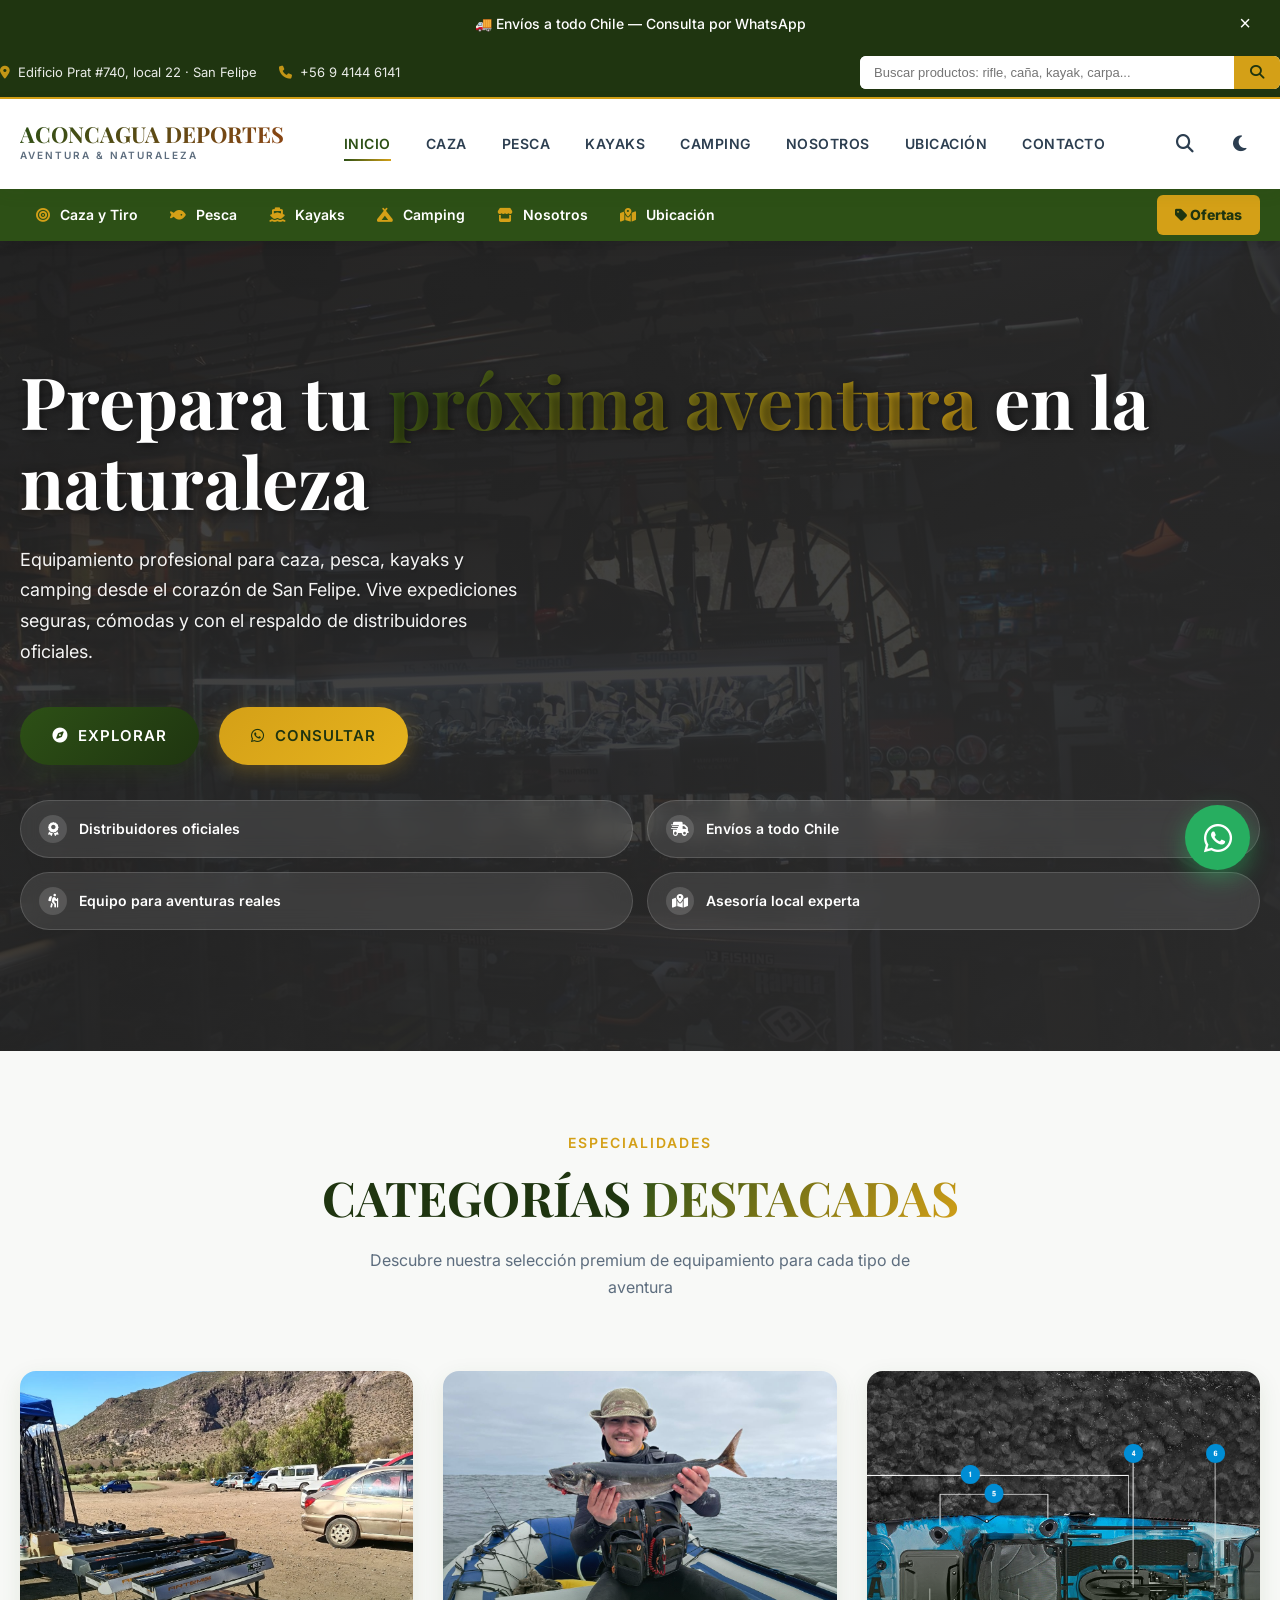
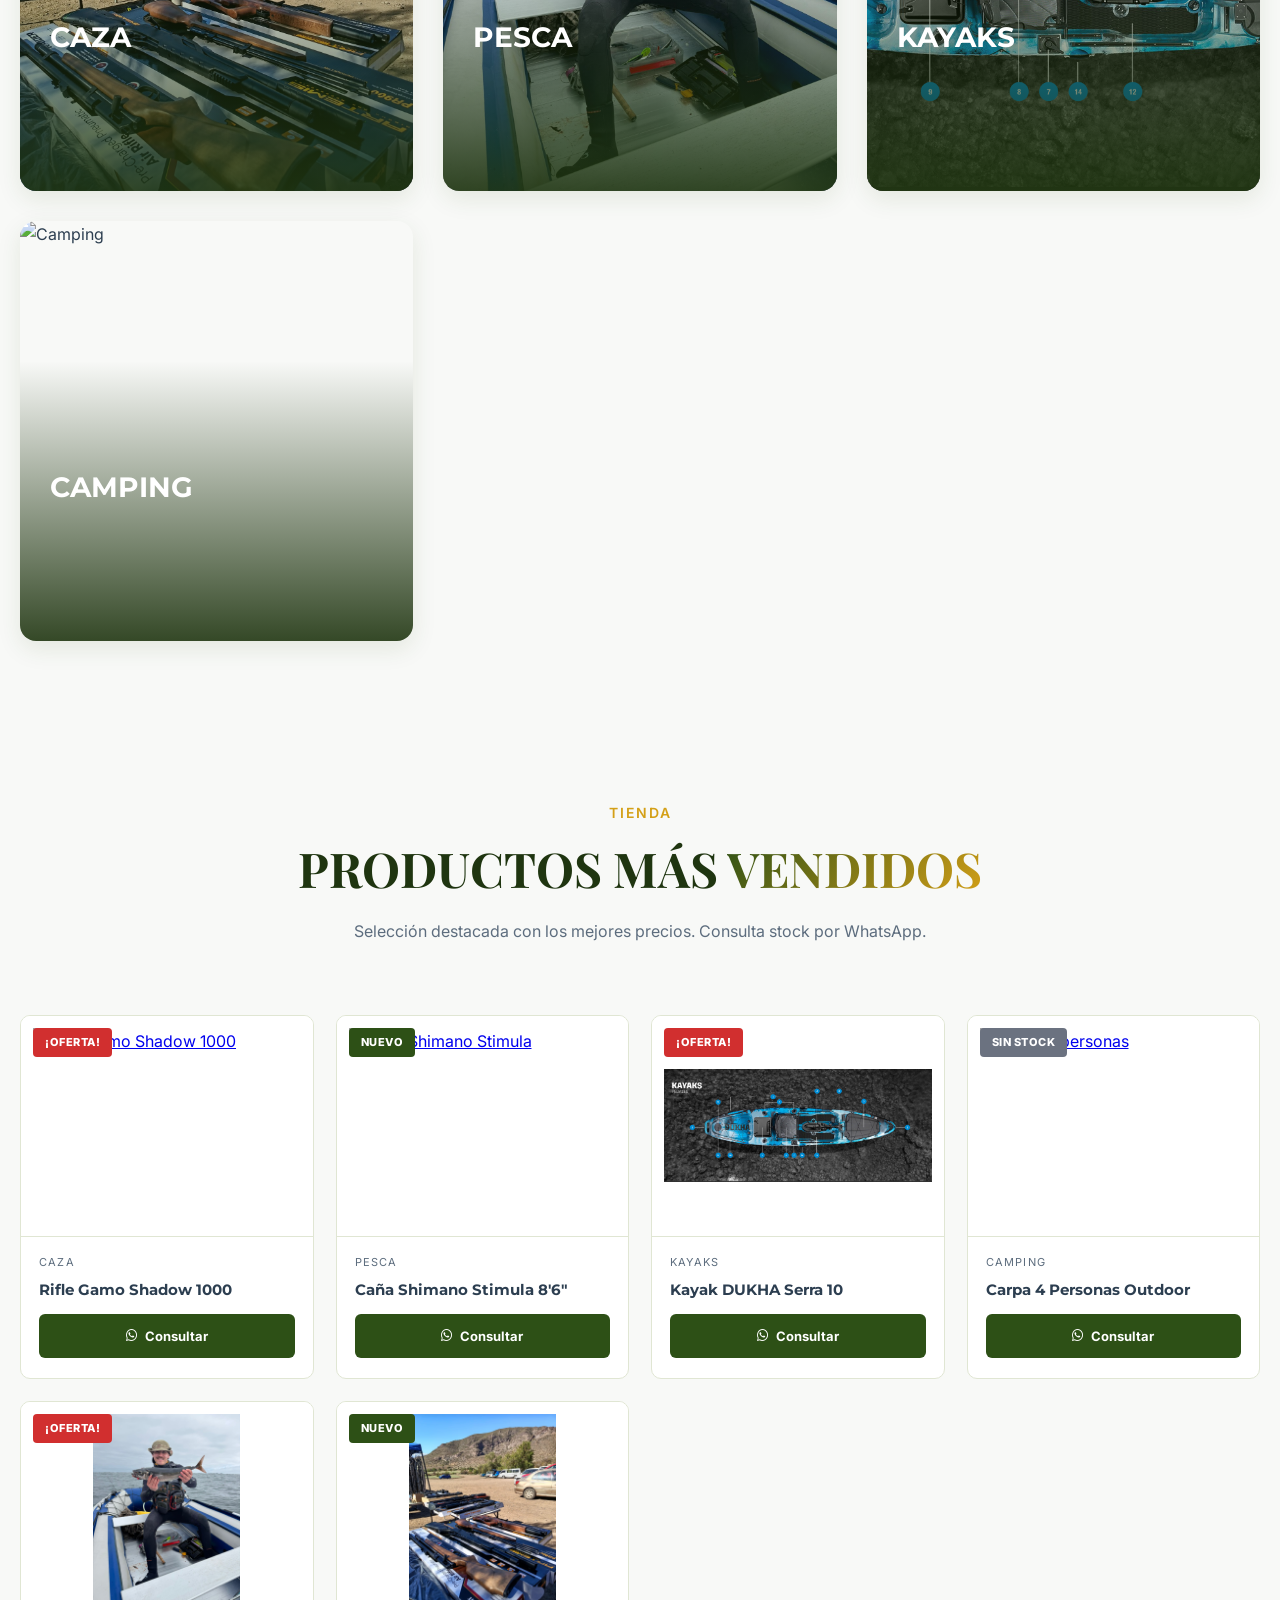
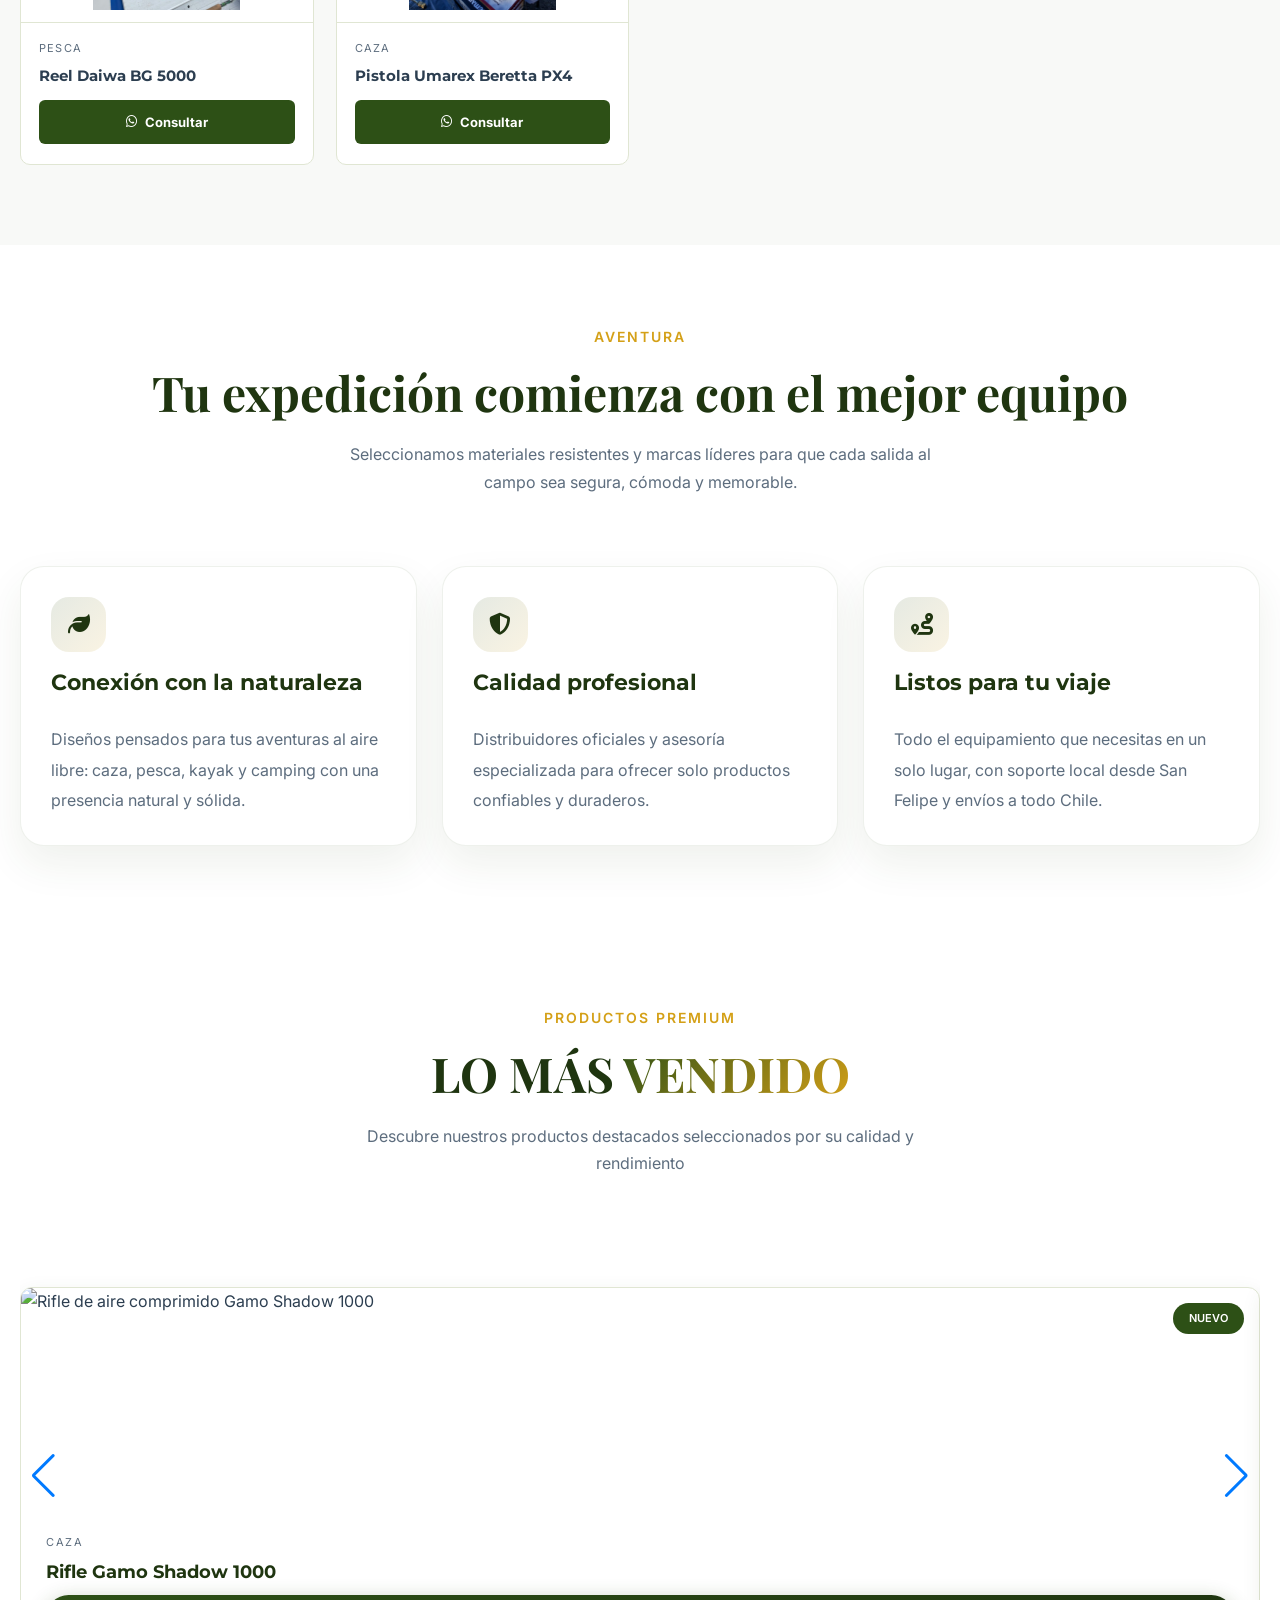
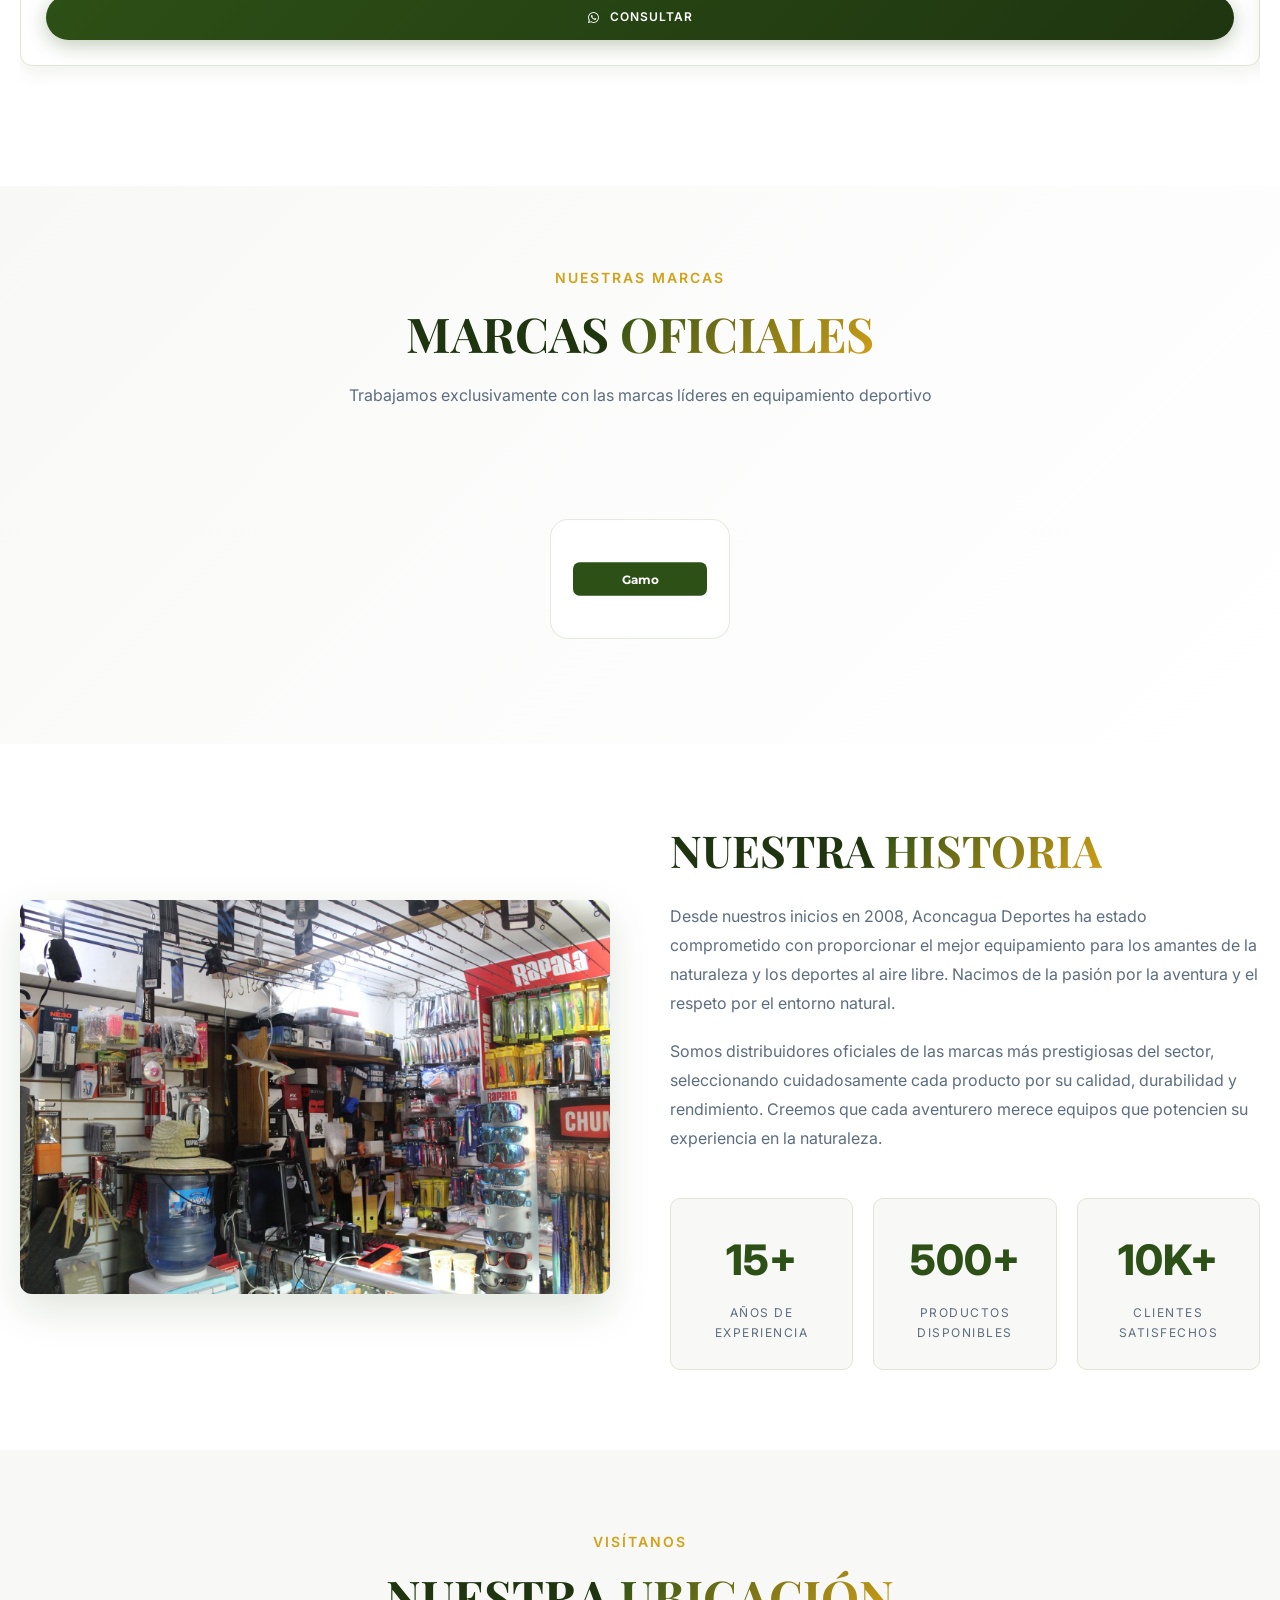
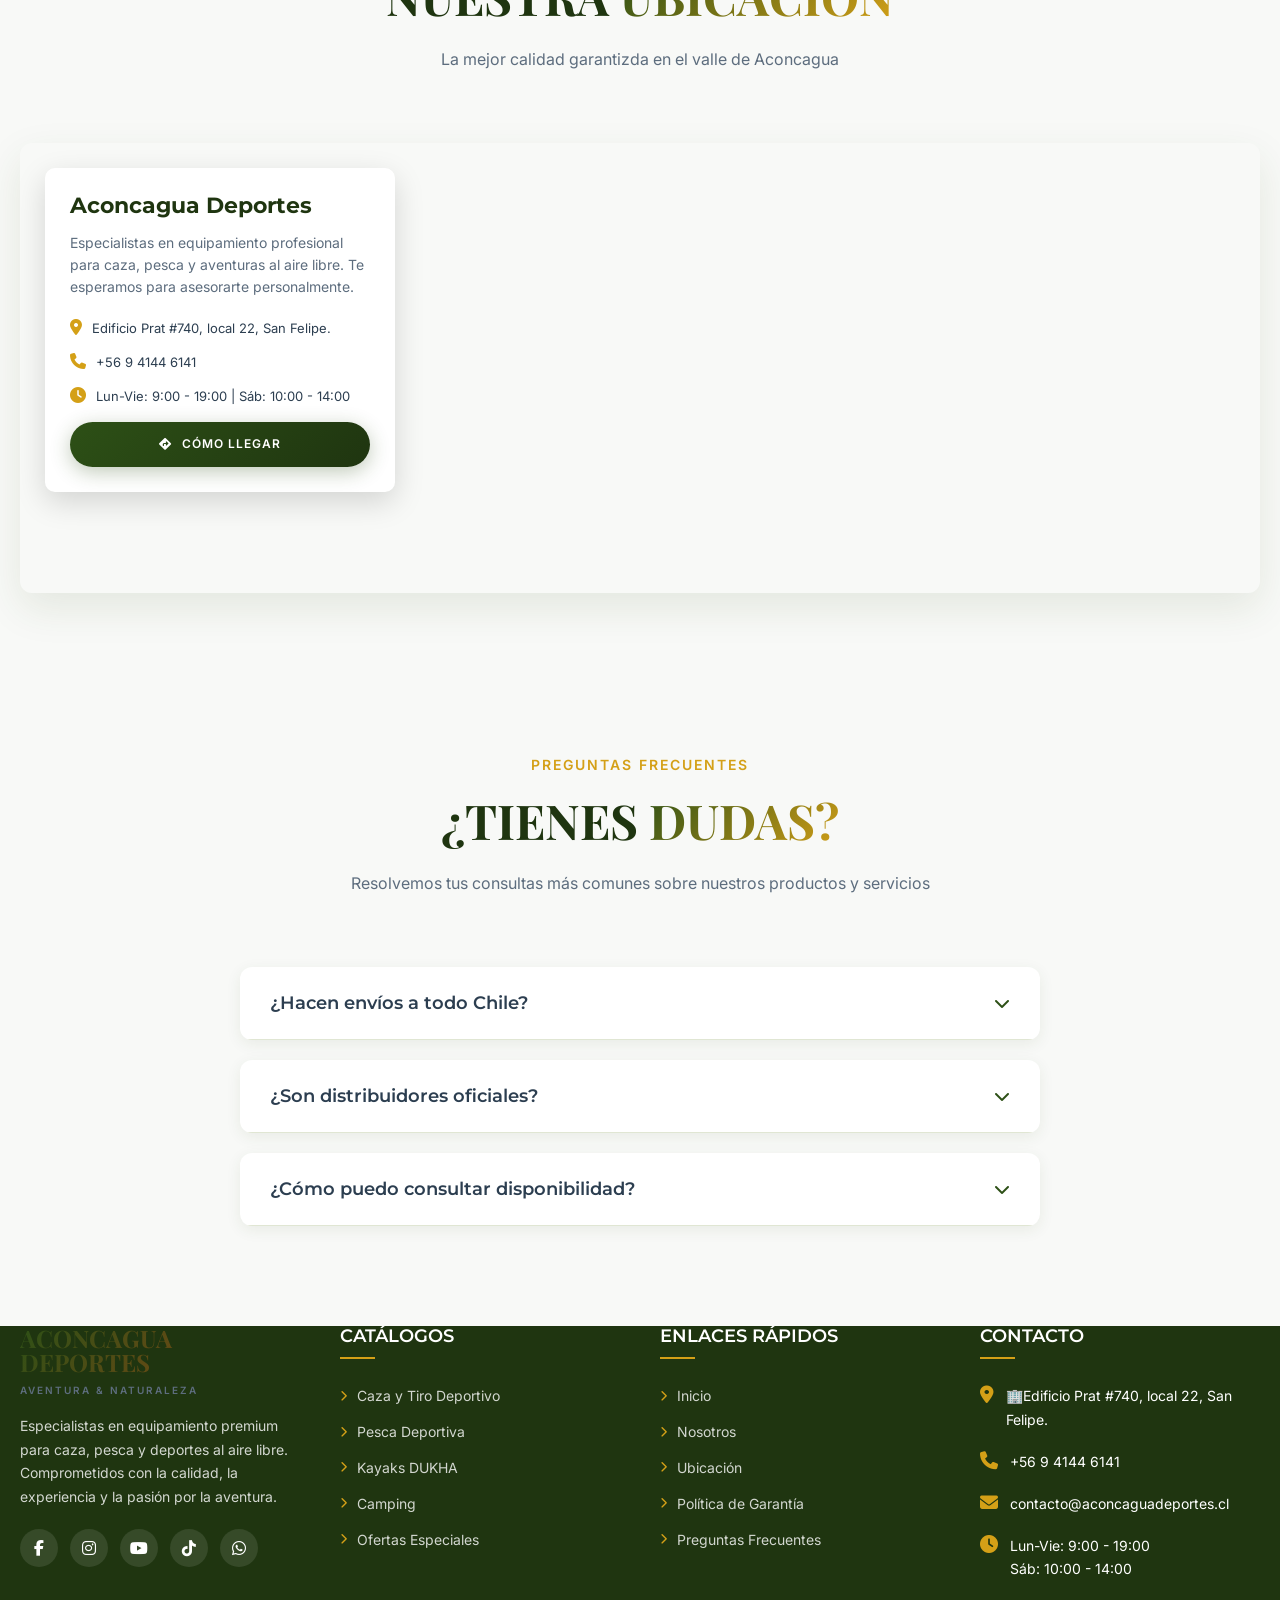
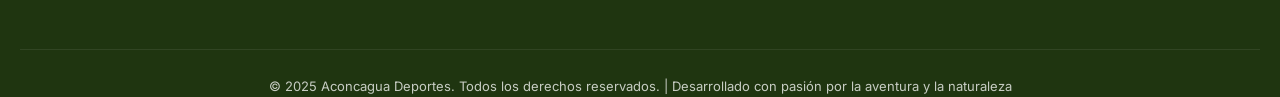
==== commit c9f7db4b: "change" ====
--- a/index.html
+++ b/index.html
@@ -59,7 +59,7 @@
     <!-- SweetAlert2 -->
     <link rel="stylesheet" href="https://cdn.jsdelivr.net/npm/sweetalert2@11/dist/sweetalert2.min.css">
     
-    <link rel="stylesheet" href="style.css">
+    <link rel="stylesheet" href="styleprueba.css">
     
     <!-- Preload hero image for LCP -->
     <link rel="preload" href="sobrenosotros.jpg" as="image">
@@ -75,6 +75,20 @@
         <div class="container">
             <span>🚚 Envíos a todo Chile — Consulta por WhatsApp</span>
             <button id="closeAnnouncement" class="close-announcement">&times;</button>
+        </div>
+    </div>
+
+    <!-- Utility Bar (estilo Armarket) -->
+    <div class="utility-bar">
+        <div class="container utility-bar-content">
+            <ul class="utility-locations">
+                <li><a href="https://www.google.com/maps?q=Edificio+Prat+740,+San+Felipe,+Chile" target="_blank"><i class="fas fa-map-marker-alt"></i> Edificio Prat #740, local 22 · San Felipe</a></li>
+                <li><a href="tel:+56941446141"><i class="fas fa-phone"></i> +56 9 4144 6141</a></li>
+            </ul>
+            <form class="utility-search" id="utilitySearchForm" role="search">
+                <input type="text" id="utilitySearchInput" placeholder="Buscar productos: rifle, caña, kayak, carpa..." aria-label="Buscar">
+                <button type="submit" aria-label="Buscar"><i class="fas fa-search"></i></button>
+            </form>
         </div>
     </div>
 
@@ -113,6 +127,55 @@
         </div>
     </header>
 
+    <!-- Category Bar (mega-menú estilo Armarket) -->
+    <nav class="category-bar" id="categoryBar">
+        <div class="container category-bar-content">
+            <button class="cat-toggle" id="catToggle"><i class="fas fa-bars"></i> Categorías</button>
+            <ul class="category-menu" id="categoryMenu">
+                <li class="cat-item">
+                    <a href="caza.html"><i class="fas fa-bullseye"></i> Caza y Tiro</a>
+                    <div class="cat-dropdown">
+                        <a href="caza.html">Rifles de aire</a>
+                        <a href="caza.html">Pistolas y revólveres</a>
+                        <a href="caza.html">Miras y ópticas</a>
+                        <a href="caza.html">Municiones / balines</a>
+                        <a href="caza.html">Accesorios de caza</a>
+                    </div>
+                </li>
+                <li class="cat-item">
+                    <a href="pesca.html"><i class="fas fa-fish"></i> Pesca</a>
+                    <div class="cat-dropdown">
+                        <a href="pesca.html">Cañas</a>
+                        <a href="pesca.html">Reels / carretes</a>
+                        <a href="pesca.html">Señuelos</a>
+                        <a href="pesca.html">Líneas y accesorios</a>
+                    </div>
+                </li>
+                <li class="cat-item">
+                    <a href="kayak.html"><i class="fas fa-ship"></i> Kayaks</a>
+                    <div class="cat-dropdown">
+                        <a href="kayak.html">Kayaks DUKHA</a>
+                        <a href="kayak.html">Remos</a>
+                        <a href="kayak.html">Chalecos salvavidas</a>
+                        <a href="kayak.html">Accesorios náuticos</a>
+                    </div>
+                </li>
+                <li class="cat-item">
+                    <a href="camping.html"><i class="fas fa-campground"></i> Camping</a>
+                    <div class="cat-dropdown">
+                        <a href="camping.html">Carpas</a>
+                        <a href="camping.html">Sacos de dormir</a>
+                        <a href="camping.html">Cocinillas</a>
+                        <a href="camping.html">Mochilas y outdoor</a>
+                    </div>
+                </li>
+                <li class="cat-item"><a href="#about"><i class="fas fa-store"></i> Nosotros</a></li>
+                <li class="cat-item"><a href="#map"><i class="fas fa-map-marked-alt"></i> Ubicación</a></li>
+            </ul>
+            <a href="#ofertas" class="cat-offers-link"><i class="fas fa-tag"></i> Ofertas</a>
+        </div>
+    </nav>
+
     <!-- Hero Section -->
     <section class="hero-section">
         <div class="hero-background">
@@ -204,6 +267,112 @@
                         </a>
                     </div>
                 </div>
+            </div>
+        </div>
+    </section>
+
+    <!-- Ofertas / Más vendidos (grilla estilo Armarket) -->
+    <section id="ofertas" class="offers-section section-padding">
+        <div class="container">
+            <div class="section-header" data-aos="fade-up">
+                <div class="section-subtitle">TIENDA</div>
+                <h2 class="section-title">PRODUCTOS MÁS <span class="text-gradient">VENDIDOS</span></h2>
+                <p class="section-description">Selección destacada con los mejores precios. Consulta stock por WhatsApp.</p>
+            </div>
+
+            <div class="offers-grid" data-aos="fade-up">
+                <article class="shop-card">
+                    <div class="shop-card-badge sale">¡OFERTA!</div>
+                    <a href="caza.html" class="shop-card-img">
+                        <img src="https://http2.mlstatic.com/D_NQ_NP_2X_605437-MLA95193772254_102025-F.webp" alt="Rifle Gamo Shadow 1000" loading="lazy">
+                    </a>
+                    <div class="shop-card-body">
+                        <span class="shop-card-cat">Caza</span>
+                        <h3 class="shop-card-name"><a href="caza.html">Rifle Gamo Shadow 1000</a></h3>
+                        <div class="shop-card-price">
+                            <span class="price-old">$189.000</span>
+                            <span class="price-now">$159.000</span>
+                        </div>
+                        <a href="https://wa.me/56941446141?text=Hola,%20me%20interesa%20el%20Rifle%20Gamo%20Shadow%201000" target="_blank" class="add-cart-btn"><i class="fab fa-whatsapp"></i> Consultar</a>
+                    </div>
+                </article>
+
+                <article class="shop-card">
+                    <div class="shop-card-badge new">NUEVO</div>
+                    <a href="pesca.html" class="shop-card-img">
+                        <img src="https://http2.mlstatic.com/D_NQ_NP_899029-MLU73040549538_112023-O.webp" alt="Caña Shimano Stimula" loading="lazy">
+                    </a>
+                    <div class="shop-card-body">
+                        <span class="shop-card-cat">Pesca</span>
+                        <h3 class="shop-card-name"><a href="pesca.html">Caña Shimano Stimula 8'6"</a></h3>
+                        <div class="shop-card-price">
+                            <span class="price-now">$64.990</span>
+                        </div>
+                        <a href="https://wa.me/56941446141?text=Hola,%20me%20interesa%20la%20Caña%20Shimano%20Stimula" target="_blank" class="add-cart-btn"><i class="fab fa-whatsapp"></i> Consultar</a>
+                    </div>
+                </article>
+
+                <article class="shop-card">
+                    <div class="shop-card-badge sale">¡OFERTA!</div>
+                    <a href="kayak.html" class="shop-card-img">
+                        <img src="kayak.png" alt="Kayak DUKHA Serra 10" loading="lazy">
+                    </a>
+                    <div class="shop-card-body">
+                        <span class="shop-card-cat">Kayaks</span>
+                        <h3 class="shop-card-name"><a href="kayak.html">Kayak DUKHA Serra 10</a></h3>
+                        <div class="shop-card-price">
+                            <span class="price-old">$399.000</span>
+                            <span class="price-now">$349.000</span>
+                        </div>
+                        <a href="https://wa.me/56941446141?text=Hola,%20me%20interesa%20el%20Kayak%20DUKHA%20Serra%2010" target="_blank" class="add-cart-btn"><i class="fab fa-whatsapp"></i> Consultar</a>
+                    </div>
+                </article>
+
+                <article class="shop-card">
+                    <div class="shop-card-badge out">SIN STOCK</div>
+                    <a href="camping.html" class="shop-card-img">
+                        <img src="camping.jpg" alt="Carpa 4 personas" loading="lazy">
+                    </a>
+                    <div class="shop-card-body">
+                        <span class="shop-card-cat">Camping</span>
+                        <h3 class="shop-card-name"><a href="camping.html">Carpa 4 Personas Outdoor</a></h3>
+                        <div class="shop-card-price">
+                            <span class="price-now">$129.990</span>
+                        </div>
+                        <a href="https://wa.me/56941446141?text=Hola,%20quiero%20saber%20stock%20de%20la%20Carpa%204%20Personas" target="_blank" class="add-cart-btn"><i class="fab fa-whatsapp"></i> Consultar</a>
+                    </div>
+                </article>
+
+                <article class="shop-card">
+                    <div class="shop-card-badge sale">¡OFERTA!</div>
+                    <a href="pesca.html" class="shop-card-img">
+                        <img src="pesca deportiva.jpg" alt="Reel Daiwa BG 5000" loading="lazy">
+                    </a>
+                    <div class="shop-card-body">
+                        <span class="shop-card-cat">Pesca</span>
+                        <h3 class="shop-card-name"><a href="pesca.html">Reel Daiwa BG 5000</a></h3>
+                        <div class="shop-card-price">
+                            <span class="price-old">$119.000</span>
+                            <span class="price-now">$99.900</span>
+                        </div>
+                        <a href="https://wa.me/56941446141?text=Hola,%20me%20interesa%20el%20Reel%20Daiwa%20BG%205000" target="_blank" class="add-cart-btn"><i class="fab fa-whatsapp"></i> Consultar</a>
+                    </div>
+                </article>
+
+                <article class="shop-card">
+                    <div class="shop-card-badge new">NUEVO</div>
+                    <a href="caza.html" class="shop-card-img">
+                        <img src="caza deportiva.jpg" alt="Pistola Umarex Beretta PX4" loading="lazy">
+                    </a>
+                    <div class="shop-card-body">
+                        <span class="shop-card-cat">Caza</span>
+                        <h3 class="shop-card-name"><a href="caza.html">Pistola Umarex Beretta PX4</a></h3>
+                        <div class="shop-card-price">
+                            <span class="price-now">$89.990</span>
+                        </div>
+                        <a href="https://wa.me/56941446141?text=Hola,%20me%20interesa%20la%20Pistola%20Umarex%20Beretta%20PX4" target="_blank" class="add-cart-btn"><i class="fab fa-whatsapp"></i> Consultar</a>
+                    </div>
+                </article>
             </div>
         </div>
     </section>
@@ -907,6 +1076,44 @@
                 }
             });
         });
+
+        // ============================================
+        // BUSCADOR SUPERIOR (barra utilitaria)
+        // ============================================
+        const utilityForm = document.getElementById('utilitySearchForm');
+        const utilityInput = document.getElementById('utilitySearchInput');
+        if (utilityForm) {
+            utilityForm.addEventListener('submit', (e) => {
+                e.preventDefault();
+                const query = (utilityInput.value || '').trim().toLowerCase();
+                if (!query) return;
+                const match = categoryPages.find(item => query.includes(item.term));
+                if (match) { window.location.href = match.page; return; }
+                const prod = searchData.find(item =>
+                    item.name.toLowerCase().includes(query) ||
+                    item.category.toLowerCase().includes(query)
+                );
+                if (prod) { window.location.href = prod.page; return; }
+                Swal.fire({
+                    icon: 'info',
+                    title: 'Sin resultados exactos',
+                    text: 'Explora nuestras categorías para encontrar lo que buscas.',
+                    confirmButtonText: 'Ver catálogos',
+                    confirmButtonColor: 'var(--primary-green)'
+                });
+            });
+        }
+
+        // ============================================
+        // TOGGLE BARRA DE CATEGORÍAS (móvil)
+        // ============================================
+        const catToggle = document.getElementById('catToggle');
+        const categoryMenu = document.getElementById('categoryMenu');
+        if (catToggle && categoryMenu) {
+            catToggle.addEventListener('click', () => {
+                categoryMenu.classList.toggle('open');
+            });
+        }
     </script>
 </body>
 </html>
--- a/styleprueba.css
+++ b/styleprueba.css
@@ -0,0 +1,1887 @@
+:root {
+            /* Paleta de colores tierra y verde */
+            --primary-green: #2d5016;
+            --primary-green-dark: #1f3510;
+            --primary-green-light: #4a7c2a;
+            --secondary-terra: #8B4513;
+            --secondary-terra-dark: #654321;
+            --accent-gold: #d4a017;
+            --accent-gold-light: #e6b31e;
+            
+            /* Colores neutros - Light Mode */
+            --text-dark: #2c3e50;
+            --text-light: #5d6d7e;
+            --bg-light: #f8f9f7;
+            --bg-white: #ffffff;
+            --border: #e0e6d3;
+            --success: #27ae60;
+        }
+
+        /* Dark Mode */
+        html.dark-mode {
+            --text-dark: #e0e6d3;
+            --text-light: #b0b8c0;
+            --bg-light: #1a1f1b;
+            --bg-white: #242924;
+            --border: #3a4a38;
+            --primary-green: #5a8c3a;
+            --primary-green-dark: #3d5c2a;
+            --primary-green-light: #6a9c4a;
+            --secondary-terra: #a8633a;
+        }
+
+        * {
+            margin: 0;
+            padding: 0;
+            box-sizing: border-box;
+        }
+
+        html {
+            scroll-behavior: smooth;
+            scroll-padding-top: var(--header-height);
+            --header-height: 90px;
+        }
+
+        body {
+            font-family: 'Inter', sans-serif;
+            background: var(--bg-white);
+            color: var(--text-dark);
+            line-height: 1.7;
+            overflow-x: hidden;
+            transition: background-color 0.3s ease, color 0.3s ease;
+        }
+
+        h1, h2, h3, h4, h5 {
+            font-family: 'Montserrat', sans-serif;
+            font-weight: 700;
+            line-height: 1.2;
+        }
+
+        .logo-container {
+            display: flex;
+            align-items: center;
+            gap: 15px;
+            text-decoration: none;
+        }
+
+        .logo-text {
+            display: flex;
+            flex-direction: column;
+            gap: 2px;
+        }
+
+        .logo-main {
+            font-family: 'Playfair Display', serif;
+            font-size: 22px;
+            font-weight: 700;
+            background: linear-gradient(135deg, var(--primary-green) 0%, var(--secondary-terra) 100%);
+            -webkit-background-clip: text;
+            -webkit-text-fill-color: transparent;
+            background-clip: text;
+            line-height: 1;
+        }
+
+        .logo-sub {
+            font-size: 10px;
+            color: var(--text-light);
+            font-weight: 600;
+            letter-spacing: 2px;
+            text-transform: uppercase;
+        }
+
+        /* Main Header */
+        .main-header {
+            background: var(--bg-white);
+            box-shadow: 0 5px 15px rgba(45, 80, 22, 0.08);
+            position: sticky;
+            top: 0;
+            z-index: 1000;
+            height: 90px;
+            transition: all 0.3s ease;
+        }
+
+        html.dark-mode .main-header {
+            box-shadow: 0 5px 15px rgba(0, 0, 0, 0.3);
+        }
+
+        .main-header.scrolled {
+            height: 70px;
+            box-shadow: 0 5px 20px rgba(45, 80, 22, 0.1);
+        }
+
+        .main-header-content {
+            display: flex;
+            justify-content: space-between;
+            align-items: center;
+            height: 100%;
+        }
+
+        .main-nav {
+            display: flex;
+            gap: 35px;
+        }
+
+        .nav-link {
+            text-decoration: none;
+            color: var(--text-dark);
+            font-weight: 600;
+            font-size: 14px;
+            text-transform: uppercase;
+            letter-spacing: 0.5px;
+            position: relative;
+            padding: 5px 0;
+            transition: all 0.3s ease;
+        }
+
+        .nav-link::after {
+            content: '';
+            position: absolute;
+            bottom: 0;
+            left: 0;
+            width: 0;
+            height: 2px;
+            background: linear-gradient(90deg, var(--primary-green), var(--accent-gold));
+            transition: width 0.4s ease;
+        }
+
+        .nav-link:hover::after,
+        .nav-link.active::after {
+            width: 100%;
+        }
+
+        .nav-link:hover,
+        .nav-link.active {
+            color: var(--primary-green);
+        }
+
+        .header-actions {
+            display: flex;
+            align-items: center;
+            gap: 15px;
+        }
+
+        /* Global header search (aplicado desde kayak) */
+        .header-search {
+            flex: 1;
+            max-width: 500px;
+            display: flex;
+            align-items: center;
+            gap: 8px;
+        }
+
+        .header-search input {
+            flex: 1;
+            padding: 10px 16px;
+            border: 2px solid var(--border);
+            border-radius: 24px 0 0 24px;
+            font-size: 14px;
+            background: var(--bg-white);
+            color: var(--text-dark);
+        }
+
+        .header-search input:focus {
+            outline: none;
+            border-color: var(--primary-green);
+            box-shadow: 0 0 0 4px rgba(45,80,22,0.06);
+        }
+
+        .header-search button {
+            padding: 10px 18px;
+            background: var(--primary-green);
+            border: none;
+            border-radius: 0 24px 24px 0;
+            color: white;
+            cursor: pointer;
+            display: inline-flex;
+            align-items: center;
+            justify-content: center;
+        }
+
+        @media (max-width: 768px) {
+            .header-search { width: 100%; max-width: 100%; }
+            .main-nav { display: none; }
+            .mobile-menu-btn { display: inline-flex; }
+        }
+
+        .search-btn, .cart-btn, .theme-toggle {
+            background: none;
+            border: none;
+            color: var(--text-dark);
+            font-size: 18px;
+            cursor: pointer;
+            transition: all 0.3s ease;
+            width: 40px;
+            height: 40px;
+            border-radius: 50%;
+            display: flex;
+            align-items: center;
+            justify-content: center;
+        }
+
+        .search-btn:hover, .cart-btn:hover, .theme-toggle:hover {
+            background: var(--bg-light);
+            color: var(--primary-green);
+            transform: scale(1.1);
+        }
+
+        .mobile-menu-btn {
+            display: none;
+            background: none;
+            border: none;
+            font-size: 24px;
+            color: var(--text-dark);
+            cursor: pointer;
+            width: 40px;
+            height: 40px;
+            border-radius: 50%;
+            align-items: center;
+            justify-content: center;
+            transition: all 0.3s ease;
+        }
+
+        .mobile-menu-btn:hover {
+            background: var(--bg-light);
+            color: var(--primary-green);
+        }
+
+        /* Hero Section */
+        .hero-section {
+            position: relative;
+            height: calc(100vh - 90px);
+            min-height: 600px;
+            overflow: hidden;
+            display: flex;
+            align-items: center;
+            color: white;
+        }
+
+        .hero-section::before {
+            content: '';
+            position: absolute;
+            top: 0;
+            left: 0;
+            width: 100%;
+            height: 100%;
+            background: linear-gradient(135deg, rgba(0, 0, 0, 0.75) 0%, rgba(20, 20, 20, 0.8) 100%);
+            z-index: 1;
+        }
+
+        html.dark-mode .hero-section::before {
+            background: linear-gradient(135deg, rgba(0, 0, 0, 0.85) 0%, rgba(15, 15, 15, 0.9) 100%);
+        }
+
+        .hero-background {
+            position: absolute;
+            top: 0;
+            left: 0;
+            width: 100%;
+            height: 100%;
+            z-index: 0;
+            overflow: hidden;
+        }
+
+        .hero-bg-image {
+            width: 100%;
+            height: 100%;
+            object-fit: cover;
+            opacity: 0.5;
+        }
+
+        .hero-content {
+            position: relative;
+            z-index: 2;
+            max-width: 700px;
+        }
+
+        .hero-title {
+            font-family: 'Playfair Display', serif;
+            font-size: 72px;
+            margin-bottom: 25px;
+            line-height: 1.1;
+            text-shadow: 2px 2px 10px rgba(0,0,0,0.5);
+        }
+
+        .hero-description {
+            font-size: 18px;
+            margin-bottom: 40px;
+            opacity: 0.95;
+            max-width: 500px;
+            text-shadow: 1px 1px 3px rgba(0,0,0,0.3);
+        }
+
+        .hero-buttons {
+            display: flex;
+            gap: 20px;
+            flex-wrap: wrap;
+        }
+
+        .hero-badges {
+            display: grid;
+            grid-template-columns: repeat(2, minmax(180px, 1fr));
+            gap: 14px;
+            margin-top: 35px;
+        }
+
+        .hero-badge {
+            display: inline-flex;
+            align-items: center;
+            gap: 12px;
+            padding: 14px 18px;
+            border-radius: 999px;
+            background: rgba(255, 255, 255, 0.1);
+            border: 1px solid rgba(255,255,255,0.15);
+            color: white;
+            font-size: 14px;
+            font-weight: 600;
+            backdrop-filter: blur(10px);
+        }
+
+        .hero-badge i {
+            width: 28px;
+            height: 28px;
+            display: inline-flex;
+            align-items: center;
+            justify-content: center;
+            border-radius: 50%;
+            background: rgba(255,255,255,0.15);
+            color: white;
+        }
+
+        /* Buttons */
+        .btn {
+            display: inline-flex;
+            align-items: center;
+            justify-content: center;
+            gap: 10px;
+            padding: 16px 32px;
+            border-radius: 50px;
+            font-weight: 600;
+            font-size: 15px;
+            text-decoration: none;
+            text-transform: uppercase;
+            letter-spacing: 1px;
+            transition: all 0.4s cubic-bezier(0.4, 0, 0.2, 1);
+            border: none;
+            cursor: pointer;
+            position: relative;
+            overflow: hidden;
+        }
+
+        .btn::before {
+            content: '';
+            position: absolute;
+            top: 0;
+            left: -100%;
+            width: 100%;
+            height: 100%;
+            background: linear-gradient(90deg, transparent, rgba(255,255,255,0.2), transparent);
+            transition: 0.5s;
+        }
+
+        .btn:hover::before {
+            left: 100%;
+        }
+
+        .btn-primary {
+            background: linear-gradient(135deg, var(--primary-green) 0%, var(--primary-green-dark) 100%);
+            color: white;
+            box-shadow: 0 5px 20px rgba(45, 80, 22, 0.3);
+        }
+
+        .btn-primary:hover {
+            transform: translateY(-3px);
+            box-shadow: 0 10px 30px rgba(45, 80, 22, 0.4);
+        }
+
+        .btn-accent {
+            background: linear-gradient(135deg, var(--accent-gold) 0%, var(--accent-gold-light) 100%);
+            color: var(--primary-green-dark);
+            box-shadow: 0 5px 20px rgba(212, 160, 23, 0.3);
+        }
+
+        .btn-accent:hover {
+            transform: translateY(-3px);
+            box-shadow: 0 10px 30px rgba(212, 160, 23, 0.4);
+        }
+
+        /* Categories Section */
+        .categories-section {
+            background: var(--bg-light);
+            transition: background-color 0.3s ease;
+        }
+
+        .section-padding {
+            padding: 80px 0;
+        }
+
+        .container {
+            max-width: 1400px;
+            margin: 0 auto;
+            padding: 0 20px;
+        }
+
+        .section-header {
+            text-align: center;
+            margin-bottom: 70px;
+        }
+
+        .section-subtitle {
+            color: var(--accent-gold);
+            font-size: 14px;
+            font-weight: 600;
+            text-transform: uppercase;
+            letter-spacing: 2px;
+            margin-bottom: 15px;
+        }
+
+        .section-title {
+            font-family: 'Playfair Display', serif;
+            font-size: 48px;
+            color: var(--primary-green-dark);
+            margin-bottom: 20px;
+            transition: color 0.3s ease;
+        }
+
+        .text-gradient {
+            background: linear-gradient(135deg, var(--primary-green) 0%, var(--accent-gold) 100%);
+            -webkit-background-clip: text;
+            -webkit-text-fill-color: transparent;
+            background-clip: text;
+        }
+
+        .section-description {
+            max-width: 600px;
+            margin: 0 auto;
+            color: var(--text-light);
+            font-size: 16px;
+        }
+
+        .categories-grid {
+            display: grid;
+            grid-template-columns: repeat(auto-fit, minmax(320px, 1fr));
+            gap: 30px;
+        }
+
+        .feature-cards {
+            display: grid;
+            grid-template-columns: repeat(auto-fit, minmax(260px, 1fr));
+            gap: 25px;
+        }
+
+        .feature-card {
+            background: white;
+            border-radius: 24px;
+            padding: 30px;
+            box-shadow: 0 18px 40px rgba(45, 80, 22, 0.08);
+            border: 1px solid rgba(45, 80, 22, 0.08);
+            display: flex;
+            flex-direction: column;
+            gap: 18px;
+            transition: transform 0.3s ease, box-shadow 0.3s ease;
+        }
+
+        .feature-card:hover {
+            transform: translateY(-6px);
+            box-shadow: 0 22px 45px rgba(45, 80, 22, 0.15);
+        }
+
+        .feature-icon {
+            width: 55px;
+            height: 55px;
+            display: grid;
+            place-items: center;
+            border-radius: 18px;
+            background: linear-gradient(135deg, rgba(45, 80, 22, 0.12), rgba(212, 160, 23, 0.12));
+            color: var(--primary-green-dark);
+            font-size: 22px;
+        }
+
+        .feature-card h3 {
+            font-size: 22px;
+            margin-bottom: 10px;
+            color: var(--primary-green-dark);
+        }
+
+        .feature-card p {
+            color: var(--text-light);
+            line-height: 1.9;
+        }
+
+        .category-card {
+            position: relative;
+            border-radius: 16px;
+            overflow: hidden;
+            height: 420px;
+            transition: all 0.4s ease;
+            box-shadow: 0 8px 25px rgba(45, 80, 22, 0.1);
+            cursor: pointer;
+        }
+
+        html.dark-mode .category-card {
+            box-shadow: 0 8px 25px rgba(0, 0, 0, 0.3);
+        }
+
+        .category-card:hover {
+            transform: translateY(-12px);
+            box-shadow: 0 15px 40px rgba(45, 80, 22, 0.15);
+        }
+
+        .category-image {
+            width: 100%;
+            height: 100%;
+            object-fit: cover;
+            transition: transform 0.4s ease;
+        }
+
+        .category-card:hover .category-image {
+            transform: scale(1.08);
+        }
+
+        .category-overlay {
+            position: absolute;
+            bottom: 0;
+            left: 0;
+            right: 0;
+            background: linear-gradient(to top, rgba(31, 53, 16, 0.95), transparent);
+            color: white;
+            padding: 40px 30px 30px;
+            transform: translateY(15px);
+            transition: all 0.4s ease;
+        }
+
+        html.dark-mode .category-overlay {
+            background: linear-gradient(to top, rgba(0, 0, 0, 0.9), transparent);
+        }
+
+        .category-card:hover .category-overlay {
+            transform: translateY(0);
+        }
+
+        .category-icon {
+            width: 55px;
+            height: 55px;
+            background: var(--accent-gold);
+            border-radius: 50%;
+            display: flex;
+            align-items: center;
+            justify-content: center;
+            font-size: 22px;
+            margin-bottom: 15px;
+            color: var(--primary-green-dark);
+            transform: translateY(-5px);
+            opacity: 0;
+            transition: all 0.4s ease;
+        }
+
+        .category-card:hover .category-icon {
+            transform: translateY(0);
+            opacity: 1;
+        }
+
+        .category-name {
+            font-size: 28px;
+            margin-bottom: 12px;
+            font-family: 'Montserrat', sans-serif;
+        }
+
+        .category-description {
+            font-size: 14px;
+            opacity: 0.9;
+            margin-bottom: 20px;
+            transform: translateY(15px);
+            opacity: 0;
+            transition: all 0.4s ease;
+            line-height: 1.5;
+        }
+
+        .category-card:hover .category-description {
+            transform: translateY(0);
+            opacity: 1;
+        }
+
+        .category-link {
+            color: var(--accent-gold);
+            text-decoration: none;
+            font-weight: 600;
+            font-size: 13px;
+            text-transform: uppercase;
+            letter-spacing: 1.5px;
+            display: inline-flex;
+            align-items: center;
+            gap: 8px;
+            transition: all 0.3s ease;
+            transform: translateY(15px);
+            opacity: 0;
+        }
+
+        .category-card:hover .category-link {
+            transform: translateY(0);
+            opacity: 1;
+        }
+
+        .category-link:hover {
+            gap: 12px;
+            color: white;
+        }
+
+        /* Featured Products */
+        .featured-section {
+            position: relative;
+            overflow: hidden;
+        }
+
+        .swiper {
+            padding: 40px 0;
+        }
+
+        .product-card {
+            background: var(--bg-white);
+            border-radius: 12px;
+            overflow: hidden;
+            box-shadow: 0 5px 20px rgba(45, 80, 22, 0.08);
+            transition: all 0.3s ease;
+            border: 1px solid var(--border);
+            height: 100%;
+            display: flex;
+            flex-direction: column;
+        }
+
+        html.dark-mode .product-card {
+            box-shadow: 0 5px 20px rgba(0, 0, 0, 0.2);
+        }
+
+        .product-card:hover {
+            transform: translateY(-8px);
+            box-shadow: 0 15px 40px rgba(45, 80, 22, 0.12);
+        }
+
+        .product-image {
+            height: 220px;
+            overflow: hidden;
+            position: relative;
+        }
+
+        .product-image img {
+            width: 100%;
+            height: 100%;
+            object-fit: cover;
+            transition: transform 0.3s ease;
+        }
+
+        .product-card:hover .product-image img {
+            transform: scale(1.08);
+        }
+
+        .product-badge {
+            position: absolute;
+            top: 15px;
+            right: 15px;
+            background: var(--secondary-terra);
+            color: white;
+            padding: 6px 16px;
+            border-radius: 20px;
+            font-size: 11px;
+            font-weight: 600;
+            z-index: 2;
+        }
+
+        .product-badge.new {
+            background: var(--primary-green);
+        }
+
+        .product-badge.sale {
+            background: var(--accent-gold);
+            color: var(--primary-green-dark);
+        }
+
+        .product-info {
+            padding: 25px;
+            flex: 1;
+            display: flex;
+            flex-direction: column;
+        }
+
+        .product-category {
+            color: var(--text-light);
+            font-size: 11px;
+            text-transform: uppercase;
+            letter-spacing: 1.5px;
+            margin-bottom: 10px;
+        }
+
+        .product-name {
+            font-size: 18px;
+            margin-bottom: 12px;
+            color: var(--primary-green-dark);
+            flex: 1;
+        }
+
+        .product-price {
+            font-size: 24px;
+            font-weight: 700;
+            color: var(--secondary-terra);
+            margin-bottom: 15px;
+        }
+
+        .old-price {
+            font-size: 16px;
+            color: var(--text-light);
+            text-decoration: line-through;
+            margin-left: 10px;
+        }
+
+        .product-actions {
+            display: flex;
+            gap: 10px;
+        }
+
+        .btn-view {
+            flex: 1;
+            font-size: 12px;
+            padding: 12px 20px;
+        }
+
+        /* Top Header */
+        .top-header {
+            background: var(--primary-green-dark);
+            color: white;
+            padding: 12px 0;
+            font-size: 13px;
+            position: relative;
+            overflow: hidden;
+            display: none;
+        }
+
+        /* About Section */
+        .about-section {
+            position: relative;
+            overflow: hidden;
+        }
+
+        .about-content {
+            display: grid;
+            grid-template-columns: 1fr 1fr;
+            gap: 60px;
+            align-items: center;
+        }
+
+        .about-image {
+            border-radius: 12px;
+            overflow: hidden;
+            box-shadow: 0 15px 40px rgba(45, 80, 22, 0.15);
+            transition: all 0.3s ease;
+        }
+
+        .about-image img {
+            width: 100%;
+            height: auto;
+            display: block;
+            transition: transform 0.3s ease;
+        }
+
+        .about-image:hover img {
+            transform: scale(1.05);
+        }
+
+        .about-text h2 {
+            font-family: 'Playfair Display', serif;
+            font-size: 44px;
+            margin-bottom: 25px;
+            color: var(--primary-green-dark);
+        }
+
+        .about-text p {
+            margin-bottom: 20px;
+            font-size: 16px;
+            color: var(--text-light);
+            line-height: 1.8;
+        }
+
+        .stats-grid {
+            display: grid;
+            grid-template-columns: repeat(3, 1fr);
+            gap: 20px;
+            margin-top: 45px;
+        }
+
+        .stat-item-about {
+            text-align: center;
+            padding: 25px;
+            background: var(--bg-light);
+            border-radius: 10px;
+            transition: all 0.3s ease;
+            border: 1px solid var(--border);
+        }
+
+        .stat-item-about:hover {
+            transform: translateY(-8px);
+            box-shadow: 0 10px 25px rgba(45, 80, 22, 0.1);
+        }
+
+        .stat-number-about {
+            font-size: 42px;
+            font-weight: 800;
+            color: var(--primary-green);
+            margin-bottom: 8px;
+            display: block;
+        }
+
+        .stat-label-about {
+            font-size: 12px;
+            text-transform: uppercase;
+            letter-spacing: 1.5px;
+            color: var(--text-light);
+        }
+
+        /* Map Section */
+        .map-section {
+            padding: 80px 0;
+            background: var(--bg-light);
+            transition: background-color 0.3s ease;
+        }
+
+        .map-container {
+            border-radius: 12px;
+            overflow: hidden;
+            box-shadow: 0 15px 40px rgba(45, 80, 22, 0.1);
+            height: 450px;
+            position: relative;
+        }
+
+        #map {
+            width: 100%;
+            height: 100%;
+        }
+
+        .map-overlay {
+            position: absolute;
+            top: 25px;
+            left: 25px;
+            background: white;
+            padding: 25px;
+            border-radius: 10px;
+            box-shadow: 0 10px 30px rgba(0, 0, 0, 0.15);
+            max-width: 350px;
+            z-index: 1000;
+        }
+
+        html.dark-mode .map-overlay {
+            background: var(--bg-white);
+        }
+
+        .map-info h3 {
+            color: var(--primary-green-dark);
+            margin-bottom: 12px;
+            font-size: 22px;
+        }
+
+        .map-info p {
+            color: var(--text-light);
+            margin-bottom: 18px;
+            font-size: 14px;
+            line-height: 1.6;
+        }
+
+        .map-contact-info {
+            list-style: none;
+            margin-bottom: 15px;
+        }
+
+        .map-contact-info li {
+            margin-bottom: 12px;
+            display: flex;
+            align-items: flex-start;
+            gap: 10px;
+            font-size: 13px;
+        }
+
+        .map-contact-info i {
+            color: var(--accent-gold);
+            font-size: 16px;
+            margin-top: 2px;
+        }
+
+        .map-directions-btn {
+            width: 100%;
+            font-size: 12px;
+            padding: 12px 20px;
+        }
+
+        /* Brands Section */
+        .brands-section {
+            background: linear-gradient(135deg, var(--bg-light) 0%, white 100%);
+            transition: background-color 0.3s ease;
+        }
+
+        .brands-grid {
+            display: grid;
+            grid-template-columns: repeat(auto-fit, minmax(140px, 1fr));
+            gap: 35px;
+            align-items: center;
+        }
+
+        .brand-logo {
+            filter: grayscale(100%);
+            opacity: 0.5;
+            transition: all 0.3s ease;
+            max-width: 130px;
+            height: auto;
+            justify-self: center;
+        }
+
+        .brand-logo:hover {
+            filter: grayscale(0%);
+            opacity: 1;
+            transform: scale(1.1);
+        }
+
+        .brands-carousel {
+            position: relative;
+            padding-bottom: 25px;
+        }
+
+        .brands-swiper .swiper-slide {
+            display: flex;
+            justify-content: center;
+            align-items: center;
+        }
+
+        .brand-card {
+            width: 180px;
+            min-height: 120px;
+            background: var(--bg-white);
+            border-radius: 18px;
+            border: 1px solid rgba(45, 80, 22, 0.12);
+            display: flex;
+            justify-content: center;
+            align-items: center;
+            padding: 22px;
+            box-shadow: var(--shadow-light);
+            transition: transform 0.3s ease, box-shadow 0.3s ease;
+        }
+
+        .brand-card:hover {
+            transform: translateY(-6px);
+            box-shadow: 0 16px 35px rgba(45, 80, 22, 0.14);
+        }
+
+        .brand-card span {
+            font-size: 18px;
+            font-weight: 700;
+            color: var(--primary-green-dark);
+            text-transform: uppercase;
+            letter-spacing: 0.8px;
+        }
+
+        .brands-swiper .swiper-pagination {
+            margin-top: 20px;
+        }
+
+        /* Footer */
+        .footer {
+            background: var(--primary-green-dark);
+            color: white;
+            position: relative;
+            overflow: hidden;
+            transition: background-color 0.3s ease;
+        }
+
+        .footer-content {
+            display: grid;
+            grid-template-columns: repeat(auto-fit, minmax(240px, 1fr));
+            gap: 40px;
+            margin-bottom: 50px;
+            position: relative;
+            z-index: 1;
+        }
+
+        .footer-logo {
+            margin-bottom: 15px;
+        }
+
+        .footer-logo .logo-main {
+            font-size: 24px;
+            margin-bottom: 8px;
+        }
+
+        .footer-description {
+            opacity: 0.8;
+            margin-bottom: 20px;
+            line-height: 1.7;
+            font-size: 14px;
+        }
+
+        .footer-title {
+            font-size: 18px;
+            margin-bottom: 25px;
+            color: white;
+            position: relative;
+            padding-bottom: 12px;
+            font-family: 'Montserrat', sans-serif;
+            font-weight: 600;
+        }
+
+        .footer-title::after {
+            content: '';
+            position: absolute;
+            bottom: 0;
+            left: 0;
+            width: 35px;
+            height: 2px;
+            background: var(--accent-gold);
+        }
+
+        .footer-links {
+            list-style: none;
+        }
+
+        .footer-links li {
+            margin-bottom: 12px;
+        }
+
+        .footer-links a {
+            color: rgba(255,255,255,0.8);
+            text-decoration: none;
+            transition: all 0.3s ease;
+            display: flex;
+            align-items: center;
+            gap: 10px;
+            font-size: 14px;
+        }
+
+        .footer-links a:hover {
+            color: var(--accent-gold);
+            transform: translateX(4px);
+        }
+
+        .footer-links a i {
+            font-size: 11px;
+            color: var(--accent-gold);
+        }
+
+        .social-links {
+            display: flex;
+            gap: 12px;
+        }
+
+        .social-links a {
+            display: flex;
+            align-items: center;
+            justify-content: center;
+            width: 38px;
+            height: 38px;
+            background: rgba(255,255,255,0.1);
+            border-radius: 50%;
+            color: white;
+            font-size: 16px;
+            transition: all 0.3s ease;
+            text-decoration: none;
+        }
+
+        .social-links a:hover {
+            background: var(--accent-gold);
+            transform: translateY(-3px);
+            color: var(--primary-green-dark);
+        }
+
+        .contact-info-footer {
+            list-style: none;
+        }
+
+        .contact-info-footer li {
+            margin-bottom: 18px;
+            display: flex;
+            align-items: flex-start;
+            gap: 12px;
+            font-size: 14px;
+        }
+
+        .contact-info-footer i {
+            color: var(--accent-gold);
+            font-size: 18px;
+            margin-top: 2px;
+            flex-shrink: 0;
+        }
+
+        .footer-bottom {
+            text-align: center;
+            padding-top: 25px;
+            border-top: 1px solid rgba(255,255,255,0.1);
+            opacity: 0.75;
+            font-size: 13px;
+            position: relative;
+            z-index: 1;
+        }
+
+        /* WhatsApp Float */
+        .whatsapp-float {
+            position: fixed;
+            bottom: 30px;
+            right: 30px;
+            width: 65px;
+            height: 65px;
+            background: var(--success);
+            border-radius: 50%;
+            display: flex;
+            align-items: center;
+            justify-content: center;
+            color: white;
+            font-size: 32px;
+            box-shadow: 0 8px 25px rgba(37, 211, 102, 0.4);
+            z-index: 999;
+            transition: all 0.3s ease;
+            text-decoration: none;
+            animation: pulse 2s infinite;
+        }
+
+        @keyframes pulse {
+            0% { box-shadow: 0 0 0 0 rgba(37, 211, 102, 0.7); }
+            70% { box-shadow: 0 0 0 12px rgba(37, 211, 102, 0); }
+            100% { box-shadow: 0 0 0 0 rgba(37, 211, 102, 0); }
+        }
+
+        .whatsapp-float:hover {
+            transform: scale(1.1) rotate(10deg);
+            box-shadow: 0 12px 35px rgba(37, 211, 102, 0.6);
+            animation: none;
+        }
+
+        /* Responsive */
+        @media (max-width: 1200px) {
+            .hero-title {
+                font-size: 56px;
+            }
+            
+            .section-title {
+                font-size: 40px;
+            }
+            
+            .about-content {
+                grid-template-columns: 1fr;
+                gap: 45px;
+            }
+            
+            .stats-grid {
+                grid-template-columns: repeat(2, 1fr);
+            }
+        }
+
+        @media (max-width: 992px) {
+            .main-nav {
+                position: fixed;
+                top: 90px;
+                left: 0;
+                right: 0;
+                background: var(--bg-white);
+                flex-direction: column;
+                padding: 20px;
+                box-shadow: 0 5px 20px rgba(45, 80, 22, 0.1);
+                transform: translateY(-120%);
+                opacity: 0;
+                visibility: hidden;
+                transition: all 0.3s ease;
+                z-index: 999;
+                gap: 0;
+            }
+            
+            html.dark-mode .main-nav {
+                box-shadow: 0 5px 20px rgba(0, 0, 0, 0.3);
+            }
+            
+            .main-nav.active {
+                transform: translateY(0);
+                opacity: 1;
+                visibility: visible;
+            }
+            
+            .nav-link {
+                padding: 12px 0;
+                border-bottom: 1px solid var(--border);
+            }
+            
+            .mobile-menu-btn {
+                display: flex;
+            }
+            
+            .hero-title {
+                font-size: 44px;
+            }
+            
+            .hero-description {
+                font-size: 16px;
+            }
+            
+            .categories-grid {
+                grid-template-columns: 1fr;
+            }
+            
+            .section-title {
+                font-size: 32px;
+            }
+            
+            .map-overlay {
+                position: relative;
+                margin: -50px auto 0;
+                max-width: 400px;
+                top: 0;
+                left: 0;
+            }
+            
+            .map-container {
+                height: 350px;
+            }
+        }
+
+        @media (max-width: 768px) {
+            .top-header {
+                display: none;
+            }
+            
+            .logo-main {
+                font-size: 18px;
+            }
+            
+            .logo-sub {
+                font-size: 9px;
+            }
+            
+            .hero-title {
+                font-size: 36px;
+                margin-bottom: 20px;
+            }
+            
+            .hero-description {
+                font-size: 15px;
+                margin-bottom: 30px;
+            }
+            
+            .hero-buttons {
+                flex-direction: column;
+                width: 100%;
+            }
+            
+            .btn {
+                width: 100%;
+                padding: 14px 24px;
+            }
+            
+            .section-title {
+                font-size: 28px;
+            }
+            
+            .section-subtitle {
+                font-size: 13px;
+            }
+            
+            .section-description {
+                font-size: 15px;
+            }
+            
+            .category-card {
+                height: 380px;
+            }
+            
+            .brands-grid {
+                grid-template-columns: repeat(2, 1fr);
+                gap: 25px;
+            }
+            
+            .about-text h2 {
+                font-size: 36px;
+            }
+            
+            .about-text p {
+                font-size: 15px;
+            }
+            
+            .stats-grid {
+                grid-template-columns: 1fr;
+            }
+            
+            .footer-content {
+                grid-template-columns: 1fr;
+                gap: 30px;
+            }
+            
+            .swiper-button-next,
+            .swiper-button-prev {
+                display: none;
+            }
+        }
+
+        @media (max-width: 576px) {
+            .hero-section {
+                min-height: 500px;
+            }
+            
+            .hero-title {
+                font-size: 28px;
+                margin-bottom: 15px;
+            }
+            
+            .hero-description {
+                font-size: 14px;
+                margin-bottom: 25px;
+            }
+            
+            .section-padding {
+                padding: 60px 0;
+            }
+            
+            .section-title {
+                font-size: 24px;
+                margin-bottom: 15px;
+            }
+            
+            .section-header {
+                margin-bottom: 50px;
+            }
+            
+            .category-card {
+                height: 350px;
+            }
+            
+            .category-overlay {
+                padding: 35px 20px 20px;
+            }
+            
+            .category-name {
+                font-size: 24px;
+            }
+            
+            .category-description {
+                font-size: 13px;
+                margin-bottom: 15px;
+            }
+            
+            .product-info {
+                padding: 20px;
+            }
+            
+            .product-name {
+                font-size: 16px;
+            }
+            
+            .product-price {
+                font-size: 20px;
+            }
+            
+            .about-text h2 {
+                font-size: 28px;
+                margin-bottom: 20px;
+            }
+            
+            .map-container {
+                height: 350px;
+            }
+            
+            .whatsapp-float {
+                width: 60px;
+                height: 60px;
+                font-size: 28px;
+                bottom: 20px;
+                right: 20px;
+            }
+            
+            .container {
+                padding: 0 15px;
+            }
+        }
+
+/* Announcement Bar */
+.announcement-bar {
+    background: var(--primary-green-dark);
+    color: white;
+    padding: 12px 0;
+    position: relative;
+    z-index: 1001;
+    font-size: 14px;
+    font-weight: 500;
+    text-align: center;
+    transition: all 0.3s ease;
+}
+
+.announcement-bar .container {
+    display: flex;
+    justify-content: center;
+    align-items: center;
+    gap: 20px;
+}
+
+.close-announcement {
+    background: none;
+    border: none;
+    color: white;
+    font-size: 20px;
+    cursor: pointer;
+    padding: 0;
+    width: 30px;
+    height: 30px;
+    border-radius: 50%;
+    display: flex;
+    align-items: center;
+    justify-content: center;
+    transition: all 0.3s ease;
+    position: absolute;
+    right: 20px;
+    top: 50%;
+    transform: translateY(-50%);
+}
+
+.close-announcement:hover {
+    background: rgba(255, 255, 255, 0.1);
+    transform: translateY(-50%) scale(1.1);
+}
+
+/* FAQ Section */
+.faq-section {
+    background: var(--bg-light);
+    transition: background-color 0.3s ease;
+}
+
+.faq-container {
+    max-width: 800px;
+    margin: 0 auto;
+}
+
+.faq-item {
+    background: var(--bg-white);
+    border-radius: 12px;
+    margin-bottom: 20px;
+    box-shadow: 0 4px 15px rgba(45, 80, 22, 0.08);
+    overflow: hidden;
+    transition: all 0.3s ease;
+}
+
+html.dark-mode .faq-item {
+    background: var(--bg-white);
+    box-shadow: 0 4px 15px rgba(0, 0, 0, 0.2);
+}
+
+.faq-item:hover {
+    box-shadow: 0 8px 25px rgba(45, 80, 22, 0.12);
+    transform: translateY(-2px);
+}
+
+.faq-question {
+    width: 100%;
+    background: none;
+    border: none;
+    padding: 25px 30px;
+    text-align: left;
+    font-size: 18px;
+    font-weight: 600;
+    color: var(--text-dark);
+    cursor: pointer;
+    display: flex;
+    justify-content: space-between;
+    align-items: center;
+    transition: all 0.3s ease;
+    font-family: 'Montserrat', sans-serif;
+}
+
+.faq-question:hover {
+    background: rgba(45, 80, 22, 0.05);
+    color: var(--primary-green);
+}
+
+.faq-question i {
+    transition: transform 0.4s cubic-bezier(0.4, 0, 0.2, 1);
+    color: var(--primary-green);
+    font-size: 16px;
+}
+
+.faq-item.active .faq-question i {
+    transform: rotate(180deg);
+}
+
+.faq-answer {
+    max-height: 0;
+    overflow: hidden;
+    transition: max-height 0.5s cubic-bezier(0.4, 0, 0.2, 1);
+    background: var(--bg-light);
+    border-top: 1px solid var(--border);
+}
+
+.faq-answer p {
+    padding: 0 30px 30px;
+    margin: 0;
+    color: var(--text-light);
+    line-height: 1.7;
+    font-size: 16px;
+}
+
+.faq-item.active .faq-answer {
+    max-height: 500px; /* Adjust based on content */
+}
+
+/* Responsive FAQ */
+@media (max-width: 768px) {
+    .faq-question {
+        padding: 20px 25px;
+        font-size: 16px;
+    }
+    
+    .faq-answer p {
+        padding: 0 25px 25px;
+        font-size: 15px;
+    }
+    
+    .announcement-bar {
+        font-size: 13px;
+        padding: 10px 0;
+    }
+    
+    .announcement-bar .container {
+        gap: 15px;
+    }
+    
+    .close-announcement {
+        right: 15px;
+        width: 25px;
+        height: 25px;
+        font-size: 18px;
+    }
+}
+
+@media (max-width: 576px) {
+    .faq-question {
+        padding: 18px 20px;
+        font-size: 15px;
+    }
+    
+    .faq-answer p {
+        padding: 0 20px 20px;
+        font-size: 14px;
+    }
+    
+    .announcement-bar {
+        font-size: 12px;
+        padding: 8px 0;
+    }
+    
+    .close-announcement {
+        right: 10px;
+        width: 20px;
+        height: 20px;
+        font-size: 16px;
+    }
+}
+
+/* Ocultar precios visibles en todo el sitio */
+.product-price,
+.price-now,
+.price-old,
+.price,
+.price-discount,
+.product-pricing,
+.product-pricing * {
+    display: none !important;
+    visibility: hidden !important;
+    height: 0 !important;
+    margin: 0 !important;
+    padding: 0 !important;
+    overflow: hidden !important;
+}
+
+/* Por seguridad, ocultar cualquier etiqueta con la palabra precio */
+[class*="precio"], [class*="price"] {
+    display: none !important;
+}
+/* =====================================================
+   ESTILO TIPO ARMARKET (e-commerce)
+   ===================================================== */
+
+/* Barra utilitaria superior */
+.utility-bar {
+    background: var(--primary-green-dark);
+    color: #fff;
+    font-size: 13px;
+    border-bottom: 2px solid var(--accent-gold);
+}
+.utility-bar-content {
+    display: flex;
+    align-items: center;
+    justify-content: space-between;
+    gap: 20px;
+    padding: 8px 0;
+    flex-wrap: wrap;
+}
+.utility-locations {
+    list-style: none;
+    display: flex;
+    gap: 22px;
+    flex-wrap: wrap;
+}
+.utility-locations a {
+    color: #fff;
+    text-decoration: none;
+    opacity: .9;
+    transition: opacity .2s;
+}
+.utility-locations a:hover { opacity: 1; }
+.utility-locations i { color: var(--accent-gold); margin-right: 4px; }
+
+.utility-search {
+    display: flex;
+    flex: 1;
+    max-width: 420px;
+    min-width: 220px;
+    background: #fff;
+    border-radius: 6px;
+    overflow: hidden;
+}
+.utility-search input {
+    flex: 1;
+    border: none;
+    outline: none;
+    padding: 9px 14px;
+    font-size: 13px;
+    color: #2c3e50;
+}
+.utility-search button {
+    border: none;
+    background: var(--accent-gold);
+    color: var(--primary-green-dark);
+    padding: 0 16px;
+    cursor: pointer;
+    font-size: 14px;
+    transition: background .2s;
+}
+.utility-search button:hover { background: var(--accent-gold-light); }
+
+/* Barra de categorías + mega menú */
+.category-bar {
+    background: var(--primary-green);
+    position: sticky;
+    top: 90px;
+    z-index: 900;
+    box-shadow: 0 4px 12px rgba(0,0,0,.12);
+}
+.category-bar-content {
+    display: flex;
+    align-items: center;
+    gap: 18px;
+}
+.cat-toggle {
+    display: none;
+    background: transparent;
+    border: none;
+    color: #fff;
+    font-weight: 700;
+    font-size: 15px;
+    padding: 12px 0;
+    cursor: pointer;
+}
+.category-menu {
+    list-style: none;
+    display: flex;
+    flex: 1;
+    flex-wrap: wrap;
+}
+.cat-item { position: relative; }
+.cat-item > a {
+    display: block;
+    color: #fff;
+    text-decoration: none;
+    font-weight: 600;
+    font-size: 14px;
+    padding: 14px 16px;
+    transition: background .2s;
+}
+.cat-item > a i { margin-right: 6px; color: var(--accent-gold); }
+.cat-item:hover > a { background: var(--primary-green-dark); }
+
+.cat-dropdown {
+    position: absolute;
+    top: 100%;
+    left: 0;
+    min-width: 230px;
+    background: var(--bg-white);
+    border: 1px solid var(--border);
+    border-top: 3px solid var(--accent-gold);
+    box-shadow: 0 12px 30px rgba(0,0,0,.15);
+    border-radius: 0 0 8px 8px;
+    padding: 8px 0;
+    opacity: 0;
+    visibility: hidden;
+    transform: translateY(8px);
+    transition: all .2s ease;
+    z-index: 950;
+}
+.cat-item:hover .cat-dropdown {
+    opacity: 1;
+    visibility: visible;
+    transform: translateY(0);
+}
+.cat-dropdown a {
+    display: block;
+    padding: 10px 20px;
+    color: var(--text-dark);
+    text-decoration: none;
+    font-size: 14px;
+    transition: all .15s;
+}
+.cat-dropdown a:hover {
+    background: var(--bg-light);
+    color: var(--primary-green);
+    padding-left: 26px;
+}
+.cat-offers-link {
+    background: var(--accent-gold);
+    color: var(--primary-green-dark);
+    font-weight: 800;
+    text-decoration: none;
+    padding: 8px 18px;
+    border-radius: 6px;
+    font-size: 14px;
+    white-space: nowrap;
+    transition: background .2s;
+}
+.cat-offers-link:hover { background: var(--accent-gold-light); }
+
+/* Grilla de tienda / ofertas */
+.offers-section { background: var(--bg-light); }
+.offers-grid {
+    display: grid;
+    grid-template-columns: repeat(4, 1fr);
+    gap: 22px;
+}
+.shop-card {
+    position: relative;
+    background: var(--bg-white);
+    border: 1px solid var(--border);
+    border-radius: 10px;
+    overflow: hidden;
+    display: flex;
+    flex-direction: column;
+    transition: transform .25s ease, box-shadow .25s ease;
+}
+.shop-card:hover {
+    transform: translateY(-6px);
+    box-shadow: 0 14px 32px rgba(45,80,22,.15);
+}
+.shop-card-badge {
+    position: absolute;
+    top: 12px;
+    left: 12px;
+    z-index: 3;
+    font-size: 11px;
+    font-weight: 800;
+    letter-spacing: .5px;
+    padding: 5px 12px;
+    border-radius: 4px;
+    color: #fff;
+}
+.shop-card-badge.sale { background: #d12f2f; }
+.shop-card-badge.new  { background: var(--primary-green); }
+.shop-card-badge.out  { background: #6b7280; }
+
+.shop-card-img {
+    display: block;
+    height: 220px;
+    background: #fff;
+    overflow: hidden;
+}
+.shop-card-img img {
+    width: 100%;
+    height: 100%;
+    object-fit: contain;
+    padding: 12px;
+    transition: transform .3s ease;
+}
+.shop-card:hover .shop-card-img img { transform: scale(1.06); }
+
+.shop-card-body {
+    padding: 16px 18px 20px;
+    display: flex;
+    flex-direction: column;
+    gap: 8px;
+    flex: 1;
+    border-top: 1px solid var(--border);
+}
+.shop-card-cat {
+    font-size: 11px;
+    text-transform: uppercase;
+    letter-spacing: 1.2px;
+    color: var(--text-light);
+}
+.shop-card-name { font-size: 15px; line-height: 1.35; margin: 0; flex: 1; }
+.shop-card-name a {
+    color: var(--text-dark);
+    text-decoration: none;
+}
+.shop-card-name a:hover { color: var(--primary-green); }
+.shop-card-price {
+    display: flex;
+    align-items: baseline;
+    gap: 8px;
+    flex-wrap: wrap;
+}
+.price-old {
+    color: var(--text-light);
+    text-decoration: line-through;
+    font-size: 14px;
+}
+.price-now {
+    color: #d12f2f;
+    font-weight: 800;
+    font-size: 20px;
+}
+.add-cart-btn {
+    margin-top: 6px;
+    display: inline-flex;
+    align-items: center;
+    justify-content: center;
+    gap: 8px;
+    background: var(--primary-green);
+    color: #fff;
+    text-decoration: none;
+    font-weight: 700;
+    font-size: 13px;
+    padding: 11px 14px;
+    border-radius: 6px;
+    transition: background .2s;
+}
+.add-cart-btn:hover { background: var(--primary-green-dark); }
+
+/* Responsive */
+@media (max-width: 992px) {
+    .offers-grid { grid-template-columns: repeat(2, 1fr); }
+}
+@media (max-width: 768px) {
+    .utility-bar-content { justify-content: center; }
+    .utility-locations { justify-content: center; font-size: 12px; gap: 14px; }
+    .utility-search { max-width: 100%; }
+
+    .category-bar { top: 70px; }
+    .category-bar-content { flex-wrap: wrap; }
+    .cat-toggle { display: block; }
+    .cat-offers-link { margin-left: auto; }
+    .category-menu {
+        display: none;
+        width: 100%;
+        flex-direction: column;
+        order: 3;
+    }
+    .category-menu.open { display: flex; }
+    .cat-item { width: 100%; }
+    .cat-item > a { padding: 12px 4px; border-bottom: 1px solid rgba(255,255,255,.12); }
+    .cat-dropdown {
+        position: static;
+        opacity: 1;
+        visibility: visible;
+        transform: none;
+        box-shadow: none;
+        border: none;
+        border-top: none;
+        background: rgba(0,0,0,.12);
+        border-radius: 0;
+        padding: 0;
+    }
+    .cat-dropdown a { color: #eef; padding: 9px 18px; }
+    .cat-dropdown a:hover { background: rgba(0,0,0,.2); color: #fff; }
+}
+@media (max-width: 480px) {
+    .offers-grid { grid-template-columns: 1fr; }
+}
